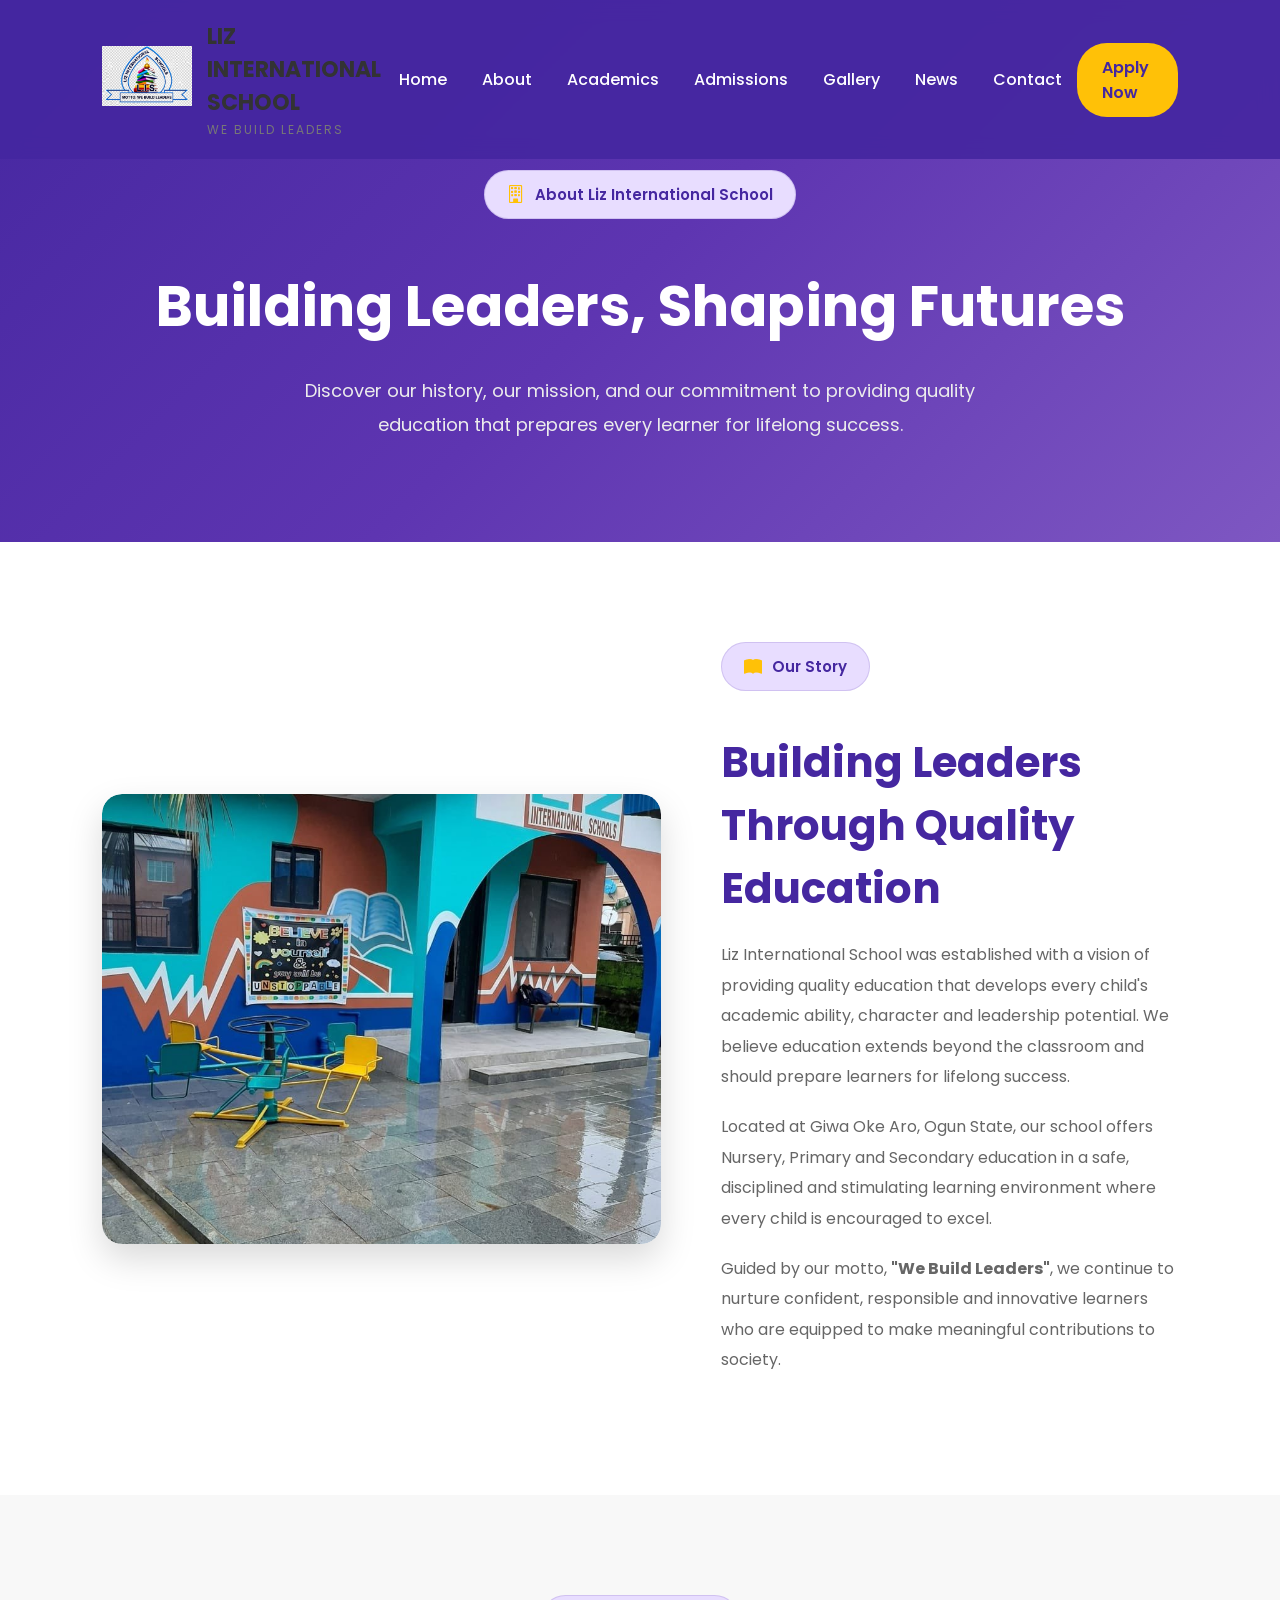
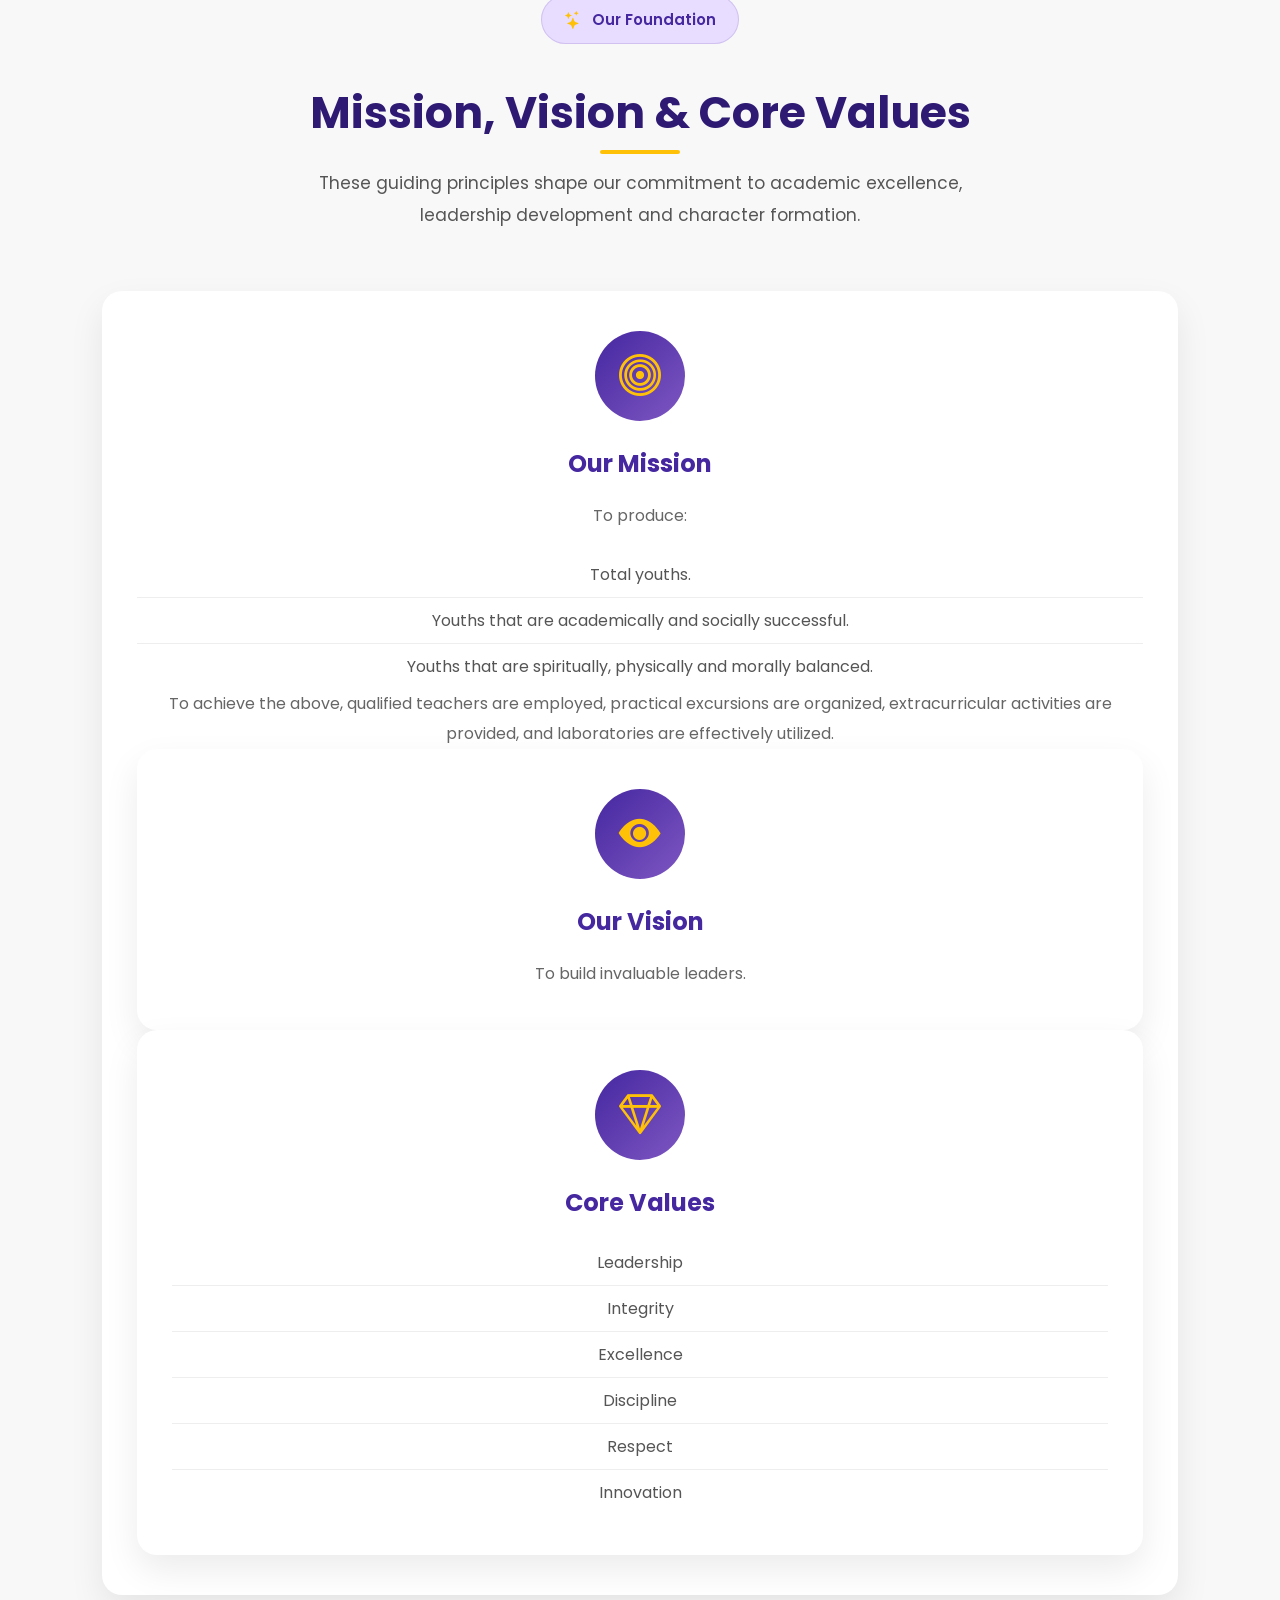
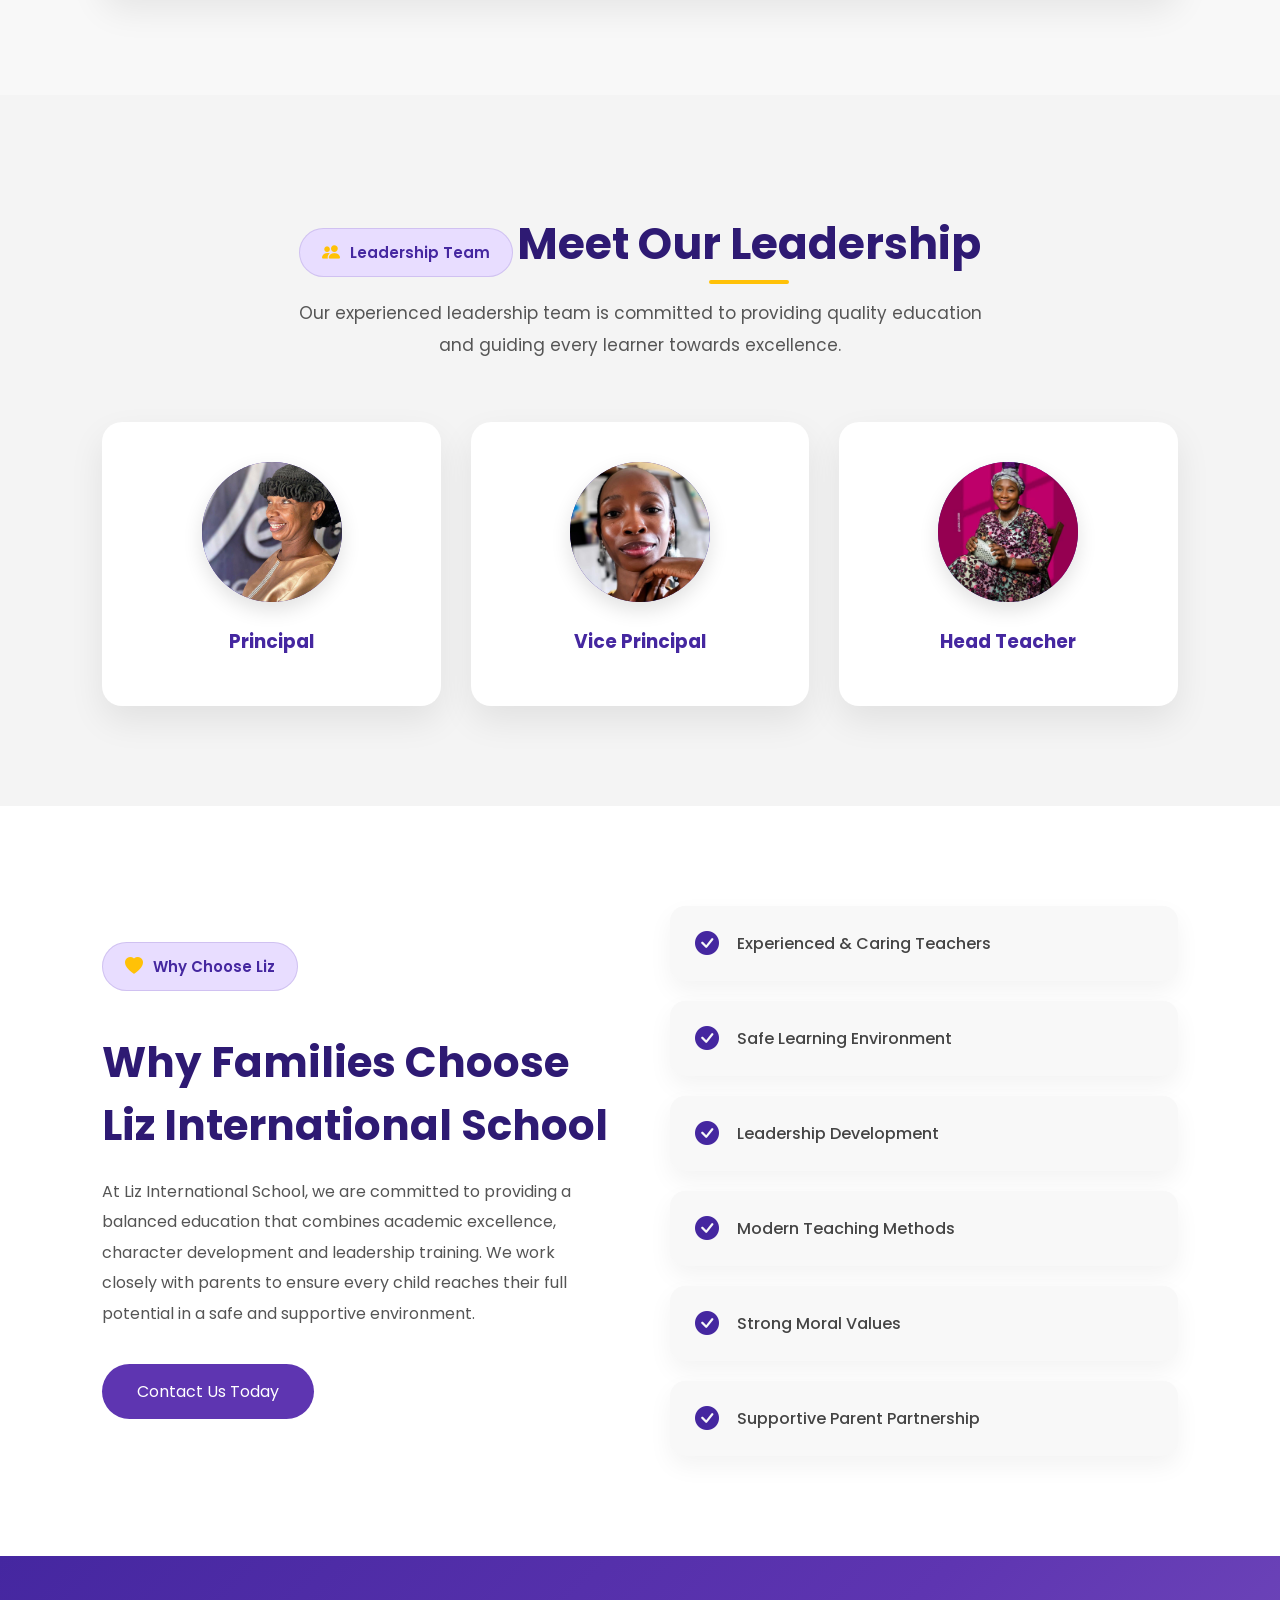
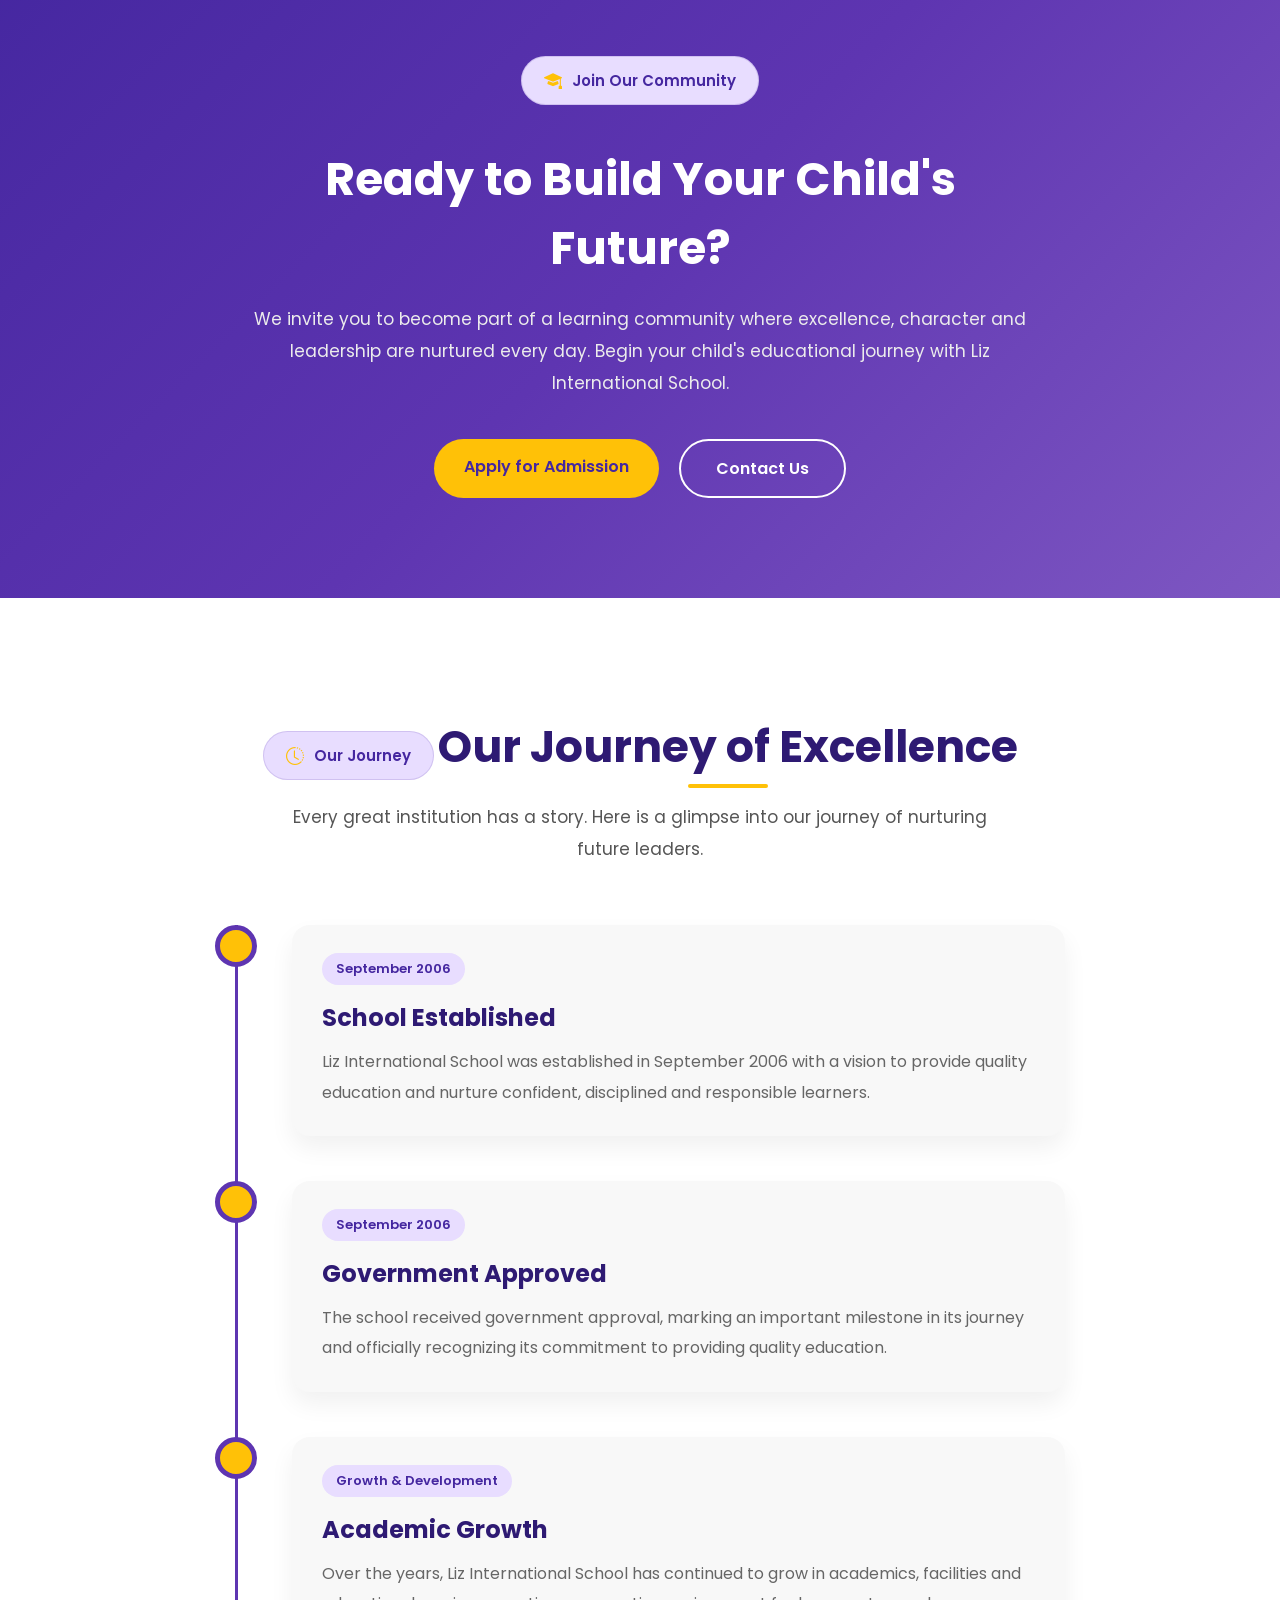
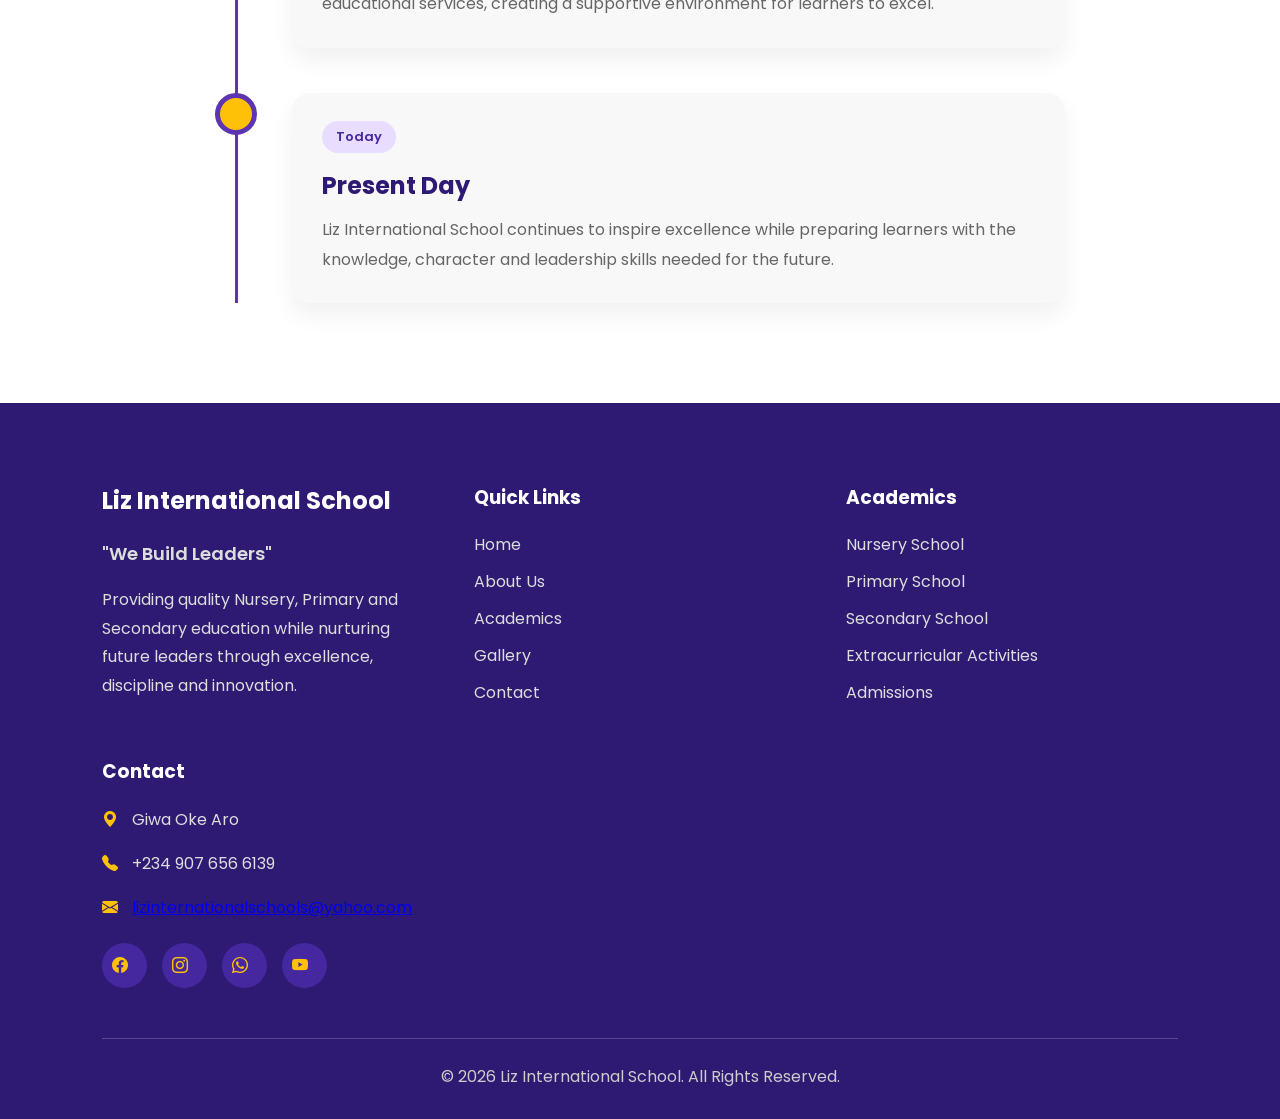
==== about.html @ 341bceae "Add files via upload" ====
<!DOCTYPE html>
<html lang="en">
<head>
<meta charset="UTF-8">
<meta name="viewport" content="width=device-width, initial-scale=1.0">

<title>Liz International School | We Build Leaders</title>

<link rel="preconnect" href="https://fonts.googleapis.com">
<link rel="preconnect" href="https://fonts.gstatic.com" crossorigin>

<link href="https://fonts.googleapis.com/css2?family=Poppins:wght@300;400;500;600;700;800&display=swap" rel="stylesheet">

<link rel="stylesheet" href="css/styles.css">
<link rel="stylesheet" href="css/about.css">
<link rel="stylesheet" href="https://cdn.jsdelivr.net/npm/bootstrap-icons@1.13.1/font/bootstrap-icons.min.css">

</head>

<body>

<header>

<nav class="navbar">

<div class="logo">

<a href="index.html">

<img src="images/logo.JPG.jpg" alt="Liz International School Logo">

</a>

<div class="logo-text">

<h2>LIZ INTERNATIONAL SCHOOL</h2>

<p>WE BUILD LEADERS</p>

</div>

<ul class="nav-links">

<li><a href="index.html">Home</a></li>

<li><a href="about.html">About</a></li>

<li><a href="academics.html">Academics</a></li>

<li><a href="admission.html">Admissions</a></li>

<li><a href="gallery.html">Gallery</a></li>
<li><a href="#">News</a></li>

<li><a href="contact.html">Contact</a></li>

</ul>

<a href="admission.html" class="btn">Apply Now</a>

</nav>
<section class="page-banner">

    <div class="container">

        <span class="section-badge">
            <i class="bi bi-building"></i>
            About Liz International School
        </span>

        <h1>Building Leaders, Shaping Futures</h1>

        <p>
            Discover our history, our mission, and our commitment to
            providing quality education that prepares every learner for
            lifelong success.
        </p>

    </div>

</section>
<!--==========================
OUR STORY
===========================-->

<section class="about-story">

    <div class="container">

        <div class="about-grid">

            <div class="about-image">

                <div class="image-placeholder">

                    <img src="images/school-building.JPG.jpg" alt="Liz International School Building">

                </div>

            </div>

            <div class="about-text">

                <span class="section-badge">
                    <i class="bi bi-book-fill"></i>
                    Our Story
                </span>

                <h2>Building Leaders Through Quality Education</h2>

                <p>
                    Liz International School was established with a vision of
                    providing quality education that develops every child's
                    academic ability, character and leadership potential. We
                    believe education extends beyond the classroom and should
                    prepare learners for lifelong success.
                </p>

                <p>
                    Located at Giwa Oke Aro, Ogun State, our school offers
                    Nursery, Primary and Secondary education in a safe,
                    disciplined and stimulating learning environment where
                    every child is encouraged to excel.
                </p>

                <p>
                    Guided by our motto, <strong>"We Build Leaders"</strong>,
                    we continue to nurture confident, responsible and
                    innovative learners who are equipped to make meaningful
                    contributions to society.
                </p>

            </div>

        </div>

    </div>

</section>
<!--==========================
MISSION | VISION | CORE VALUES
===========================-->

<section class="mission-vision">

    <div class="container">

        <div class="section-title">

            <span class="section-badge">
                <i class="bi bi-stars"></i>
                Our Foundation
            </span>

            <h2>Mission, Vision & Core Values</h2>

            <p>
                These guiding principles shape our commitment to academic
                excellence, leadership development and character formation.
            </p>

        </div>

        <div class="mission-grid">

            <div class="mission-card">

                <div class="mission-icon">
                    <i class="bi bi-bullseye"></i>
                </div>
            <h3>Our Mission</h3>

            <p>To produce:</p>

                <ul class="values-list">
                    <li>Total youths.</li>
                    <li>Youths that are academically and socially successful.</li>
                    <li>Youths that are spiritually, physically and morally balanced.</li>
                </ul>

            <p>
                To achieve the above, qualified teachers are employed,
                practical excursions are organized, extracurricular activities
                are provided, and laboratories are effectively utilized.
            </p>

            <div class="mission-card">

                <div class="mission-icon">
                    <i class="bi bi-eye-fill"></i>
                </div>

                <h3>Our Vision</h3>

            <p>
                 To build invaluable leaders.
            </p>
            </div>

            <div class="mission-card">

                <div class="mission-icon">
                    <i class="bi bi-gem"></i>
                </div>

                <h3>Core Values</h3>

                <ul class="values-list">
                    <li>Leadership</li>
                    <li>Integrity</li>
                    <li>Excellence</li>
                    <li>Discipline</li>
                    <li>Respect</li>
                    <li>Innovation</li>
                </ul>

            </div>

        </div>

    </div>

</section>
<!--==========================
LEADERSHIP TEAM
===========================-->

<section class="leadership">

    <div class="container">

        <div class="section-title">

            <span class="section-badge">
                <i class="bi bi-people-fill"></i>
                Leadership Team
            </span>

            <h2>Meet Our Leadership</h2>

            <p>
                Our experienced leadership team is committed to providing
                quality education and guiding every learner towards excellence.
            </p>

        </div>

        <div class="leadership-grid">

            <div class="leader-card">

                <div class="leader-image">
            <img src="images/principal2.JPG.jpg" alt="Principal of Liz International School">
                </div>

                    <h3>Principal</h3>

            </div>

            <div class="leader-card">

                <div class="leader-image">
                <img src="images/vice-principal.JPG.jpg" alt="Vice Principal of Liz International School">
                </div>

                    <h3>Vice Principal</h3>

            </div>

            <div class="leader-card">

               <div class="leader-image">
                <img src="images/head-teacher.JPG.jpg" alt="Head Teacher of Liz International School">
                </div>

                <h3>Head Teacher</h3>
            </div>

        </div>

    </div>

</section>
<!--==========================
WHY FAMILIES CHOOSE US
===========================-->

<section class="why-liz">

    <div class="container">

        <div class="why-liz-grid">

            <div class="why-liz-text">

                <span class="section-badge">
                    <i class="bi bi-heart-fill"></i>
                    Why Choose Liz
                </span>

                <h2>Why Families Choose Liz International School</h2>

                <p>
                    At Liz International School, we are committed to providing
                    a balanced education that combines academic excellence,
                    character development and leadership training. We work
                    closely with parents to ensure every child reaches their
                    full potential in a safe and supportive environment.
                </p>

                <a href="contact.html" class="welcome-btn">Contact Us Today</a>

            </div>

            <div class="why-liz-features">

                <div class="feature-item">
                    <i class="bi bi-check-circle-fill"></i>
                    <span>Experienced & Caring Teachers</span>
                </div>

                <div class="feature-item">
                    <i class="bi bi-check-circle-fill"></i>
                    <span>Safe Learning Environment</span>
                </div>

                <div class="feature-item">
                    <i class="bi bi-check-circle-fill"></i>
                    <span>Leadership Development</span>
                </div>

                <div class="feature-item">
                    <i class="bi bi-check-circle-fill"></i>
                    <span>Modern Teaching Methods</span>
                </div>

                <div class="feature-item">
                    <i class="bi bi-check-circle-fill"></i>
                    <span>Strong Moral Values</span>
                </div>

                <div class="feature-item">
                    <i class="bi bi-check-circle-fill"></i>
                    <span>Supportive Parent Partnership</span>
                </div>

            </div>

        </div>

    </div>

</section>
<!--==========================
CALL TO ACTION
===========================-->

<section class="about-cta">

    <div class="container">

        <div class="about-cta-content">

            <span class="section-badge">
                <i class="bi bi-mortarboard-fill"></i>
                Join Our Community
            </span>

            <h2>Ready to Build Your Child's Future?</h2>

            <p>
                We invite you to become part of a learning community where
                excellence, character and leadership are nurtured every day.
                Begin your child's educational journey with Liz International
                School.
            </p>

            <div class="cta-buttons">

                <a href="admission.html" class="cta-primary">Apply for Admission</a>

                <a href="contact.html" class="secondary-btn cta-outline">
                    Contact Us
                </a>

            </div>

        </div>

    </div>

</section>
<!--==========================
SCHOOL JOURNEY
===========================-->

<section class="timeline">

    <div class="container">

        <div class="section-title">

            <span class="section-badge">
                <i class="bi bi-clock-history"></i>
                Our Journey
            </span>

            <h2>Our Journey of Excellence</h2>

            <p>
                Every great institution has a story. Here is a glimpse into
                our journey of nurturing future leaders.
            </p>

        </div>

        <div class="timeline-wrapper">

            <div class="timeline-item">
    <div class="timeline-dot"></div>

    <div class="timeline-content">
        <span class="timeline-year">September 2006</span>

        <h3>School Established</h3>

        <p>
            Liz International School was established in September 2006
            with a vision to provide quality education and nurture
            confident, disciplined and responsible learners.
        </p>
    </div>
</div>


<div class="timeline-item">
    <div class="timeline-dot"></div>

    <div class="timeline-content">
        <span class="timeline-year">September 2006</span>

        <h3>Government Approved</h3>

        <p>
            The school received government approval, marking an important
            milestone in its journey and officially recognizing its
            commitment to providing quality education.
        </p>
    </div>
</div>


<div class="timeline-item">
    <div class="timeline-dot"></div>

    <div class="timeline-content">
        <span class="timeline-year">Growth & Development</span>

        <h3>Academic Growth</h3>

        <p>
            Over the years, Liz International School has continued to
            grow in academics, facilities and educational services,
            creating a supportive environment for learners to excel.
        </p>
    </div>
</div>


<div class="timeline-item">
    <div class="timeline-dot"></div>

    <div class="timeline-content">
        <span class="timeline-year">Today</span>

        <h3>Present Day</h3>

        <p>
            Liz International School continues to inspire excellence
            while preparing learners with the knowledge, character and
            leadership skills needed for the future.
        </p>
    </div>
</div>

</section>
<!-- ===========================
     FOOTER
=========================== -->

<footer class="footer">

    <div class="container">

        <div class="footer-grid">

            <!-- School Info -->

            <div class="footer-column">

                <h2>Liz International School</h2>

                <p class="footer-motto">
                    "We Build Leaders"
                </p>

                <p>
                    Providing quality Nursery, Primary and Secondary
                    education while nurturing future leaders through
                    excellence, discipline and innovation.
                </p>

            </div>

            <!-- Quick Links -->

            <div class="footer-column">

                <h3>Quick Links</h3>

                <ul>

                    <li><a href="index.html">Home</a></li>

                   <li><a href="about.html">About Us</a></li>

                    <li><a href="academics.html">Academics</a></li>

                    <li><a href="gallery.html">Gallery</a></li>

                <li><a href="contact.html">Contact</a></li>

                </ul>

            </div>

            <!-- Academics -->

            <div class="footer-column">

                <h3>Academics</h3>

                <ul>

                    <li>Nursery School</li>

                    <li>Primary School</li>

                    <li>Secondary School</li>

                    <li>Extracurricular Activities</li>

                    <li>Admissions</li>

                </ul>

            </div>

            <!-- Contact -->

            <div class="footer-column">

                <h3>Contact</h3>

                <p><i class="bi bi-geo-alt-fill"></i> Giwa Oke Aro</p>

                <p><i class="bi bi-telephone-fill"></i> +234 907 656 6139</p>

                    <p>
                 <i class="bi bi-envelope-fill"></i>
                 <a href="mailto:lizinternationalschools@yahoo.com">
                  lizinternationalschools@yahoo.com
                 </a>
                    </p>

                <div class="social-icons">

                    <a href="#"><i class="bi bi-facebook"></i></a>

                    <a href="#"><i class="bi bi-instagram"></i></a>

                  <a href="https://wa.me/2348172836630" target="_blank" aria-label="WhatsApp">
                    <i class="bi bi-whatsapp"></i>
                    </a>

                    <a href="#"><i class="bi bi-youtube"></i></a>

                </div>

            </div>

        </div>

        <div class="footer-bottom">

            <p>
    © <span id="year"></span> Liz International School. All Rights Reserved.
</p>
        </div>

    </div>

</footer>
<script src="js/script.js"></script>

</body>
</html>
---- css/styles.css ----
/* =========================
   RESET
========================= */
*{
    margin:0;
    padding:0;
    box-sizing:border-box;
    font-family:'Poppins',sans-serif;
}

html{
    scroll-behavior:smooth;
}

body{
    background:#f5f5f5;
    color:#333;
}

/* =========================
   HEADER
========================= */

header{
    width:100%;
    min-height:100vh;

    background:
    linear-gradient(135deg,
    #4527A0 0%,
    #5E35B1 40%,
    #7E57C2 100%);

}

/* =========================
   NAVBAR
========================= */

.navbar{

    position:fixed;

    top:0;

    width:100%;

    display:flex;

    justify-content:space-between;

    align-items:center;

    padding:20px 8%;

    background:rgba(69,39,160,.92);

    backdrop-filter:blur(10px);

    z-index:1000;

}

.logo{
    display:flex;
    align-items:center;
    gap:15px;
}

.logo img{
    width:90px;
    height:90px;
    object-fit:contain;
background:block;
}

.logo-text h2{
    font-size:22px;
    margin:0;
}

.logo-text p{
    margin-top:2px;
    font-size:12px;
    letter-spacing:2px;
    color:#777;
}

.logo{
    align-items:center;
}

.logo-text{
    display:flex;
    flex-direction:column;
    justify-content:center;
}

.nav-links{

    list-style:none;

    display:flex;

    gap:35px;

}

.nav-links a{

    color:#fff;

    text-decoration:none;

    font-weight:500;

    transition:.3s;

}

.nav-links a:hover{

    color:#FFC107;

}

.btn{

    text-decoration:none;

    background:#FFC107;

    color:#4527A0;

    padding:12px 25px;

    border-radius:30px;

    font-weight:600;

    transition:.3s;

}

.btn:hover{

    background:#fff;

}
/* ===========================
   HERO
=========================== */

.hero{

    display:grid;

    grid-template-columns:1fr 1fr;

    align-items:center;

    gap:60px;

    min-height:100vh;

    padding:120px 8% 60px;

}

.hero-left h1{

    color:white;

    font-size:60px;

    line-height:1.2;

    margin:20px 0;

}

.hero-left p{

    color:#ececec;

    line-height:1.9;

    font-size:18px;

    margin-bottom:40px;

    max-width:600px;

}

.hero-tag{

    display:inline-block;

    background:#ffffff22;

    color:#fff;

    padding:10px 20px;

    border-radius:50px;

    font-size:14px;

    border:1px solid rgba(255,255,255,.3);

}

.hero-buttons{
    display:flex;
    gap:20px;
    margin-top:20px;
    flex-wrap:wrap;
}

.hero-circle{
    width:420px;
    height:420px;
    border-radius:50%;
    background:rgba(255,255,255,.08);
    border:2px solid rgba(255,255,255,.2);
    display:flex;
    justify-content:center;
    align-items:center;
    animation:float 5s ease-in-out infinite;
}

.hero-circle i{
    font-size:180px;
    color:#FFC107;
}
.hero-image{
    display:flex;
    justify-content:center;
    align-items:center;
}

.hero-image img{
    width:100%;
    max-width:600px;
    height:430px;
    object-fit:cover;
    border-radius:25px;
    box-shadow:0 20px 45px rgba(0,0,0,.25);
}

.hero-image img{
    animation:floatImage 5s ease-in-out infinite;
}

@keyframes floatImage{

0%{
transform:translateY(0);
}

50%{
transform:translateY(-10px);
}

100%{
transform:translateY(0);
}

}

.primary-btn{
    display:inline-block;
    background:#FFC107;
    color:#4527A0;
    padding:15px 35px;
    border-radius:50px;
    text-decoration:none;
    font-weight:600;
    transition:all .3s ease;
    border:2px solid #FFC107;
}

.primary-btn:hover{
    background:#ffffff;
    color:#4527A0;
    transform:translateY(-3px);
}

.secondary-btn{
    display:inline-block;
    background:transparent;
    color:#ffffff;
    padding:15px 35px;
    border-radius:50px;
    text-decoration:none;
    font-weight:600;
    border:2px solid #ffffff;
    transition:all .3s ease;
}

.secondary-btn:hover{
    background:#ffffff;
    color:#4527A0;
    transform:translateY(-3px);
}

@keyframes float{

    0%{
        transform:translateY(0);
    }

    50%{
        transform:translateY(-20px);
    }

    100%{
        transform:translateY(0);
    }

}

/* ===========================
   WELCOME
=========================== */

.welcome{

    background:#ffffff;

    padding:100px 8%;

}

.welcome-container{

    display:flex;

    align-items:center;

    justify-content:space-between;

    gap:60px;

    flex-wrap:wrap;

}

.welcome-image{

    flex:1;

}

.welcome-image img{

    width:100%;

    border-radius:20px;

    box-shadow:0 20px 40px rgba(0,0,0,.15);

}

.welcome-text{

    flex:1;

}

.welcome-text h2{

    color:#5E35B1;

    font-size:42px;

    margin-bottom:25px;

}

.welcome-text p{

    color:#555;

    line-height:1.9;

    margin-bottom:30px;

}

.welcome-btn{

    display:inline-block;

    background:#5E35B1;

    color:white;

    padding:15px 35px;

    text-decoration:none;

    border-radius:40px;

    transition:.3s;

}

.welcome-btn:hover{

    background:#4527A0;

}

/*==========================
WHO WE ARE
===========================*/

.who-we-are{
    padding:90px 8%;
    background:#fff;
}

.who-we-are-container{
    max-width:1200px;
    margin:auto;
    display:grid;
    grid-template-columns:1fr 1fr;
    gap:70px;
    align-items:center;
}

.who-we-are-image{
    width:100%;
    height:400px;
    border-radius:25px;
    overflow:hidden;
    box-shadow:0 15px 35px rgba(0,0,0,.12);
}

.who-we-are-image img{
    width:100%;
    height:100%;
    object-fit:cover;
    display:block;
}

.who-we-are-content h2{
    color:#4527A0;
    font-size:46px;
    margin:20px 0;
}

.who-we-are-content p{
    color:#555;
    font-size:17px;
    line-height:1.9;
    margin-bottom:30px;
}

.who-we-are-content .primary-btn{
    display:inline-block;
}


/*==========================
RESPONSIVE
===========================*/

@media(max-width:768px){

    .who-we-are{
        padding:70px 8%;
    }

    .who-we-are-container{
        grid-template-columns:1fr;
        gap:40px;
    }

    .who-we-are-image{
        height:330px;
    }

    .who-we-are-content h2{
        font-size:36px;
    }

}

/*==========================
WHY CHOOSE US
===========================*/

.why-us{
    background:#5E35B1;
    padding:100px 8%;
    text-align:center;
}

.why-us .section-title{
    max-width:750px;
    margin:0 auto 60px;
}

.why-us .section-badge{
    background:rgba(255,255,255,.12);
    color:#fff;
    border:1px solid rgba(255,255,255,.25);
}

.why-us .section-title h2{
    color:#fff;
    font-size:42px;
    margin:20px 0;
}

.why-us .section-title p{
    color:#ECECEC;
    line-height:1.8;
    font-size:17px;
}

.cards{
    display:flex;
    gap:30px;
    justify-content:center;
    flex-wrap:wrap;
}

.card{
    background:#fff;
    width:320px;
    padding:40px 35px;
    border-radius:20px;
    box-shadow:0 15px 35px rgba(0,0,0,.15);
    transition:.3s;
}

.card:hover{
    transform:translateY(-10px);
}

.card > i{
    display:inline-flex;
    align-items:center;
    justify-content:center;
    width:70px;
    height:70px;
    background:#F3EEFF;
    color:#5E35B1;
    border-radius:50%;
    font-size:32px;
    margin-bottom:25px;
}

.card h3{
    color:#5E35B1;
    font-size:22px;
    margin-bottom:15px;
}

.card p{
    color:#666;
    line-height:1.8;
    margin:0;
}

@media(max-width:768px){

    .why-us{
        padding:80px 8%;
    }

    .why-us .section-title h2{
        font-size:34px;
    }

    .card{
        width:100%;
        max-width:380px;
    }

}
/* =========================
   ACADEMICS
========================= */

.academics{

    background:#F4F4F4;

    padding:100px 8%;

    text-align:center;

}

.academics h2{

    color:#5E35B1;

    font-size:42px;

    margin-bottom:60px;

}

.programme{
    width:100%;

    background:#fff;

    border-radius:20px;

    padding:40px 30px;

    box-shadow:0 15px 35px rgba(0,0,0,.08);

    transition:.3s;
}
.programmes{
    display:grid;
    grid-template-columns:repeat(3,1fr);
    gap:30px;
}

.programme:hover{

    transform:translateY(-10px);

}

.icon{

    font-size:60px;

    margin-bottom:20px;

}

.programme h3{

    color:#5E35B1;

    margin-bottom:20px;

}

.programme p{

    color:#666;

    line-height:1.8;

    margin-bottom:25px;

}

.programme a{

    text-decoration:none;

    color:#5E35B1;

    font-weight:600;

}

.programme a:hover{

    color:#4527A0;

}

/* =========================
   CONTAINER
========================= */

.container{

    max-width:1200px;

    margin:auto;

}

/* =========================
   RESPONSIVE
========================= */

@media (max-width:992px){

.programmes{
grid-template-columns:repeat(2,1fr);
}

.principal-content{
grid-template-columns:1fr;
}

.principal-placeholder{
max-width:350px;
margin:auto;
}

.hero-image img{
    max-width:450px;
    height:340px;
}
}

@media (max-width:768px){

    .programmes{
        grid-template-columns:1fr;
    }

    .contact-container{
    grid-template-columns:1fr;
}


    .navbar{

        flex-direction:column;

        gap:20px;

        position:relative;

    }

    .nav-links{

        flex-direction:column;

        text-align:center;

        gap:15px;

    }

    .hero-left h1{

        font-size:42px;

    }

    .hero-left p{

        font-size:18px;

    }

    .hero-buttons{

        flex-direction:column;

    }

.hero-image img{
    width:100%;
    height:280px;
    border-radius:18px;
}
.hero-image img{
    border:6px solid #fff;
}

}

/* ===========================
   FACILITIES
=========================== */

.facilities{
    padding:100px 8%;
    background:linear-gradient(135deg,#4527A0,#5E35B1);
}

.facilities .section-title h2{
    color:#fff;
}

.facilities .section-title p{
    color:#ECECEC;
}

.facility-grid{
    display:grid;
    grid-template-columns:repeat(auto-fit,minmax(280px,1fr));
    gap:30px;
}

.facility-card{
    background:#fff;
    border-radius:20px;
    padding:40px 30px;
    text-align:center;
    transition:.4s;
    box-shadow:0 15px 35px rgba(0,0,0,.15);
}

.facility-card:hover{
    transform:translateY(-10px);
}

.facility-card i{
    font-size:50px;
    color:#5E35B1;
    margin-bottom:20px;
}

.facility-card h3{
    color:#5E35B1;
    margin-bottom:15px;
}

.facility-card p{
    color:#666;
    line-height:1.8;
}
/* ===========================
   OUR IMPACT
=========================== */

.stats{
    background:linear-gradient(135deg,#4527A0,#5E35B1,#7E57C2);
    padding:90px 8%;
}

.stats-overlay{

    display:grid;

    grid-template-columns:repeat(4,1fr);

    gap:30px;

}

.stat-box{

    text-align:center;

    color:white;

}

.stat-box h2{

    font-size:55px;

    color:#FFC107;

    margin-bottom:10px;

}

.stat-box p{

    font-size:20px;

    color:white;

}

/* Tablet */

@media(max-width:900px){

.stats-overlay{

grid-template-columns:repeat(2,1fr);

}

}

/* Mobile */

@media(max-width:600px){

.stats-overlay{

grid-template-columns:1fr;

}

}

/* ===========================
   WAVE DIVIDER
=========================== */

.wave{

    line-height:0;

    margin-top:-5px;

}

.wave svg{

    display:block;

    width:100%;

    height:120px;

}

.wave-purple{

    line-height:0;

}

.wave-purple svg{

    display:block;

    width:100%;

    height:100px;

}
/* ===========================
   GALLERY
=========================== */

.gallery{
    padding:100px 8%;
    background:#ffffff;
}

.gallery-grid{
    display:grid;
    grid-template-columns:repeat(auto-fit,minmax(300px,1fr));
    gap:30px;
}

.gallery-item{
    height:250px;
    border-radius:20px;
    overflow:hidden;
    box-shadow:0 15px 35px rgba(0,0,0,.08);
    transition:.4s;
}

.gallery-item:hover{
    transform:translateY(-10px);
}

.gallery-placeholder{
    width:100%;
    height:100%;
    background:linear-gradient(135deg,#4527A0,#7E57C2);
    display:flex;
    flex-direction:column;
    justify-content:center;
    align-items:center;
    color:#fff;
}

.gallery-placeholder i{
    font-size:70px;
    margin-bottom:20px;
}

.gallery-placeholder span{
    font-size:20px;
    font-weight:600;
}
.gallery-item{
    border-radius:20px;
    overflow:hidden;
}

.gallery-item img{
    width:100%;
    height:250px;
    display:block;
    object-fit:cover;
    border-radius:20px;
    box-shadow:0 15px 35px rgba(0,0,0,.15);
    transition:.4s;
}

.gallery-item:hover img{
    transform:scale(1.03);
}

.gallery-item{
    border-radius:20px;
    overflow:hidden;
}

/* ===========================
   SPECIAL GALLERY IMAGES
   IMAGE 4 & IMAGE 6
=========================== */

.gallery-special{
    overflow:hidden;
    border-radius:20px;
}

.gallery-special img{
    width:100%;
    height:auto;
    display:block;
    border-radius:20px;
    object-fit:initial;
}

.gallery-item:nth-child(6){
    transform:translateY(-20px);
}
/* ===========================
   PRINCIPAL
=========================== */

.principal{
    padding:100px 8%;
    background:#F4F4F4;
}

.principal-content{
    display:grid;
    grid-template-columns:350px 1fr;
    gap:60px;
    align-items:center;
}

.principal-placeholder{
    height:400px;
    border-radius:20px;
    background:linear-gradient(135deg,#4527A0,#7E57C2);
    display:flex;
    flex-direction:column;
    justify-content:center;
    align-items:center;
    color:#fff;
    box-shadow:0 15px 35px rgba(0,0,0,.15);
}

.principal-placeholder i{
    font-size:120px;
    margin-bottom:20px;
}

.principal-placeholder p{
    font-size:20px;
    font-weight:600;
}

.principal-text h2{
    color:#5E35B1;
    font-size:42px;
    margin-bottom:25px;
}

.principal-text p{
    color:#666;
    line-height:1.9;
    margin-bottom:20px;
}

.principal-text h4{
    margin-top:30px;
    color:#4527A0;
    font-size:22px;
}

.principal-image{
    flex:1;
    display:flex;
    justify-content:center;
    align-items:center;
}

.principal-image img{
    width:100%;
    max-width:450px;
    height:520px;
    object-fit:cover;
    object-position:center top;
    border-radius:20px;
    box-shadow:0 15px 35px rgba(0,0,0,.15);
}
/* ===========================
   TESTIMONIALS
=========================== */

.testimonials{
    padding:100px 8%;
    background:#fff;
}

.testimonial-grid{
    display:grid;
    grid-template-columns:repeat(auto-fit,minmax(320px,1fr));
    gap:30px;
}

.testimonial-card{
    background:#f8f8f8;
    padding:40px 30px;
    border-radius:20px;
    text-align:center;
    box-shadow:0 15px 35px rgba(0,0,0,.08);
    transition:.4s;
}

.testimonial-card:hover{
    transform:translateY(-10px);
}

.testimonial-avatar{
    width:90px;
    height:90px;
    margin:0 auto 20px;
    border-radius:50%;
    background:#4527A0;
    display:flex;
    justify-content:center;
    align-items:center;
}

.testimonial-avatar i{
    font-size:42px;
    color:#fff;
}

.stars{
    color:#FFC107;
    font-size:22px;
    margin-bottom:20px;
    letter-spacing:3px;
}

.testimonial-card p{
    color:#666;
    line-height:1.9;
    margin-bottom:25px;
}

.testimonial-card h4{
    color:#4527A0;
    margin-bottom:5px;
}

.testimonial-card span{
    color:#888;
    font-size:14px;
}

/* ===========================
   NEWS
=========================== */

.news{
    padding:100px 8%;
    background:#F4F4F4;
}

.news-grid{
    display:grid;
    grid-template-columns:repeat(auto-fit,minmax(330px,1fr));
    gap:30px;
}

.news-card{
    background:#fff;
    border-radius:20px;
    overflow:hidden;
    display:flex;
    box-shadow:0 15px 35px rgba(0,0,0,.08);
    transition:.4s;
}

.news-card:hover{
    transform:translateY(-10px);
}

.news-date{
    width:110px;
    background:#4527A0;
    color:#fff;
    display:flex;
    flex-direction:column;
    justify-content:center;
    align-items:center;
}

.news-date h3{
    font-size:40px;
}

.news-date span{
    font-size:18px;
    letter-spacing:2px;
}

.news-content{
    padding:30px;
}

.news-content h3{
    color:#4527A0;
    margin-bottom:15px;
}

.news-content p{
    color:#666;
    line-height:1.8;
    margin-bottom:20px;
}

.news-content a{
    color:#4527A0;
    font-weight:600;
    text-decoration:none;
}

.news-content a:hover{
    color:#7E57C2;
}

/* ===========================
   NEWS & EVENTS
=========================== */

.news{
    padding:100px 8%;
    background:#f8f7fc;
}

.news .section-title{
    text-align:center;
    max-width:750px;
    margin:0 auto 60px;
}

.section-badge{
    display:inline-flex;
    align-items:center;
    gap:8px;
    background:#eee7ff;
    color:#5E35B1;
    padding:12px 22px;
    border-radius:30px;
    font-weight:600;
    margin-bottom:20px;
}

.section-badge i{
    color:#ffbf00;
}

.news .section-title h2{
    color:#4527A0;
    font-size:42px;
    margin-bottom:20px;
}

.news .section-title p{
    color:#666;
    line-height:1.8;
}

.news-grid{
    display:grid;
    grid-template-columns:repeat(3,1fr);
    gap:30px;
}

.news-card{
    display:flex;
    background:white;
    border-radius:18px;
    padding:30px;
    gap:20px;
    box-shadow:0 10px 30px rgba(0,0,0,.08);
    transition:.3s;
}

.news-card:hover{
    transform:translateY(-8px);
    box-shadow:0 15px 35px rgba(0,0,0,.12);
}

.news-date{
    min-width:70px;
    height:80px;
    background:#5E35B1;
    color:white;
    border-radius:12px;
    display:flex;
    flex-direction:column;
    justify-content:center;
    align-items:center;
}

.news-date h3{
    font-size:28px;
    margin:0;
}

.news-date span{
    font-size:13px;
    font-weight:600;
}

.news-content h3{
    color:#4527A0;
    font-size:20px;
    margin-bottom:12px;
}

.news-content p{
    color:#666;
    line-height:1.7;
    margin-bottom:15px;
}

.news-content a{
    color:#5E35B1;
    font-weight:600;
    text-decoration:none;
}

.news-content a:hover{
    color:#ffb800;
}

/* ===========================
   NEWS RESPONSIVE
=========================== */

@media(max-width:992px){

    .news-grid{
        grid-template-columns:repeat(2,1fr);
    }

}

@media(max-width:768px){

    .news{
        padding:80px 6%;
    }

    .news .section-title h2{
        font-size:34px;
    }

    .news-grid{
        grid-template-columns:1fr;
    }

}

@media(max-width:480px){

    .news{
        padding:60px 5%;
    }

    .news-card{
        padding:22px;
    }

    .news-date{
        min-width:60px;
        height:70px;
    }

    .news-content h3{
        font-size:18px;
    }

}
/* ===========================
   SECTION BADGE
=========================== */

.section-badge{
    display:inline-flex;
    align-items:center;
    gap:10px;
    padding:10px 22px;
    background:#EFE7FF;
    color:#4527A0;
    border-radius:50px;
    font-weight:600;
    margin-bottom:20px;
    font-size:15px;
}
.section-badge{
    background:#E8DDFF;
    color:#4527A0;
    border:1px solid rgba(69,39,160,.15);
}
.section-badge i{
    color:#FFC107;
    font-size:18px;
}
.section-title{
    text-align:center;
    max-width:800px;
    margin:0 auto 60px;
}

.section-title h2{
    color:#2E1A73;
    font-size:44px;
    font-weight:700;
    margin:20px 0;
    line-height:1.3;
}

.section-title p{
    color:#555;
    font-size:17px;
    line-height:1.9;
    max-width:700px;
    margin:0 auto;
}

.section-title h2{
    position:relative;
    display:inline-block;
    margin-bottom:25px;
}

.section-title h2::after{
    content:"";
    width:80px;
    height:4px;
    background:#FFC107;
    position:absolute;
    left:50%;
    transform:translateX(-50%);
    bottom:-12px;
    border-radius:10px;
}

/* ===========================
   CONTACT
=========================== */

.contact{
    padding:100px 8%;
    background:#fff;
}

.contact-container{
    max-width:1100px;
    margin:50px auto 0;
    display:grid;
    grid-template-columns:1fr 1fr;
    gap:50px;
    align-items:start;
}


/* ===========================
   CONTACT INFORMATION
=========================== */

.contact-info{
    display:flex;
    flex-direction:column;
    gap:20px;
}

.contact-box{
    display:flex;
    align-items:flex-start;
    gap:20px;
    padding:25px;
    background:#f8f8f8;
    border-radius:15px;
    transition:.3s ease;
}

.contact-box:hover{
    transform:translateY(-4px);
    box-shadow:0 10px 25px rgba(0,0,0,.08);
}

.contact-box i{
    flex-shrink:0;
    font-size:28px;
    color:#4527A0;
    width:35px;
    text-align:center;
}

.contact-box h3{
    color:#4527A0;
    margin:0 0 8px;
    font-size:18px;
}

.contact-box p{
    color:#666;
    line-height:1.7;
    margin:0;
}


/* ===========================
   CONTACT FORM
=========================== */

.contact-form{
    background:#f8f8f8;
    padding:35px;
    border-radius:20px;
    box-shadow:0 15px 35px rgba(0,0,0,.08);
}

.contact-form form{
    display:flex;
    flex-direction:column;
    gap:18px;
}

.contact-form input,
.contact-form textarea{
    width:100%;
    box-sizing:border-box;
    padding:15px;
    border:1px solid #ddd;
    border-radius:10px;
    outline:none;
    font-size:15px;
    font-family:inherit;
    background:#fff;
}

.contact-form input:focus,
.contact-form textarea:focus{
    border-color:#4527A0;
}

.contact-form textarea{
    resize:vertical;
}

.contact-form button{
    width:100%;
    background:#4527A0;
    color:#fff;
    border:none;
    padding:15px;
    border-radius:10px;
    cursor:pointer;
    font-size:16px;
    font-weight:600;
    transition:.3s ease;
}

.contact-form button:hover{
    background:#5E35B1;
}


/* ===========================
   CONTACT RESPONSIVE
=========================== */

@media(max-width:900px){

    .contact-container{
        grid-template-columns:1fr;
        gap:35px;
    }

}

@media(max-width:600px){

    .contact{
        padding:80px 6%;
    }

    .contact-box{
        padding:20px;
    }

    .contact-form{
        padding:25px 20px;
    }

}

/* ===========================
   FOOTER
=========================== */

.footer{
    background:#2E1A73;
    color:#fff;
    padding:80px 8% 30px;
}

.footer-grid{
    display:grid;
    grid-template-columns:repeat(auto-fit,minmax(250px,1fr));
    gap:40px;
    margin-bottom:50px;
}

.footer-column h2,
.footer-column h3{
    margin-bottom:20px;
}

.footer-column p{
    color:#ddd;
    line-height:1.8;
    margin-bottom:15px;
}

.footer-motto{
    color:#FFC107;
    font-weight:600;
    font-size:18px;
}

.footer-column ul{
    list-style:none;
    padding:0;
}

.footer-column ul li{
    margin-bottom:12px;
    color:#ddd;
}

.footer-column ul li a{
    color:#ddd;
    text-decoration:none;
    transition:.3s;
}

.footer-column ul li a:hover{
    color:#FFC107;
}

.footer-column i{
    color:#FFC107;
    margin-right:10px;
}

.social-icons{
    display:flex;
    gap:15px;
    margin-top:20px;
}

.social-icons a{
    width:45px;
    height:45px;
    background:#4527A0;
    border-radius:50%;
    display:flex;
    justify-content:center;
    align-items:center;
    color:#fff;
    transition:.3s;
}

.social-icons a:hover{
    background:#FFC107;
    color:#4527A0;
    transform:translateY(-5px);
}

.footer-bottom{
    border-top:1px solid rgba(255,255,255,.2);
    text-align:center;
    padding-top:25px;
    color:#ccc;
}

.gallery .section-title p,
.testimonials .section-title p,
.news .section-title p,
.contact .section-title p{
    color:#555;
}

.facilities .section-title p,
.why-us .section-title p{
    color:#f2f2f2;
}
---- css/about.css ----
/*==========================
PAGE BANNER
===========================*/

.page-banner{
    background:linear-gradient(135deg,#4527A0,#5E35B1,#7E57C2);
    padding:170px 8% 100px;
    text-align:center;
    color:#fff;
}

.page-banner h1{
    font-size:56px;
    margin:25px 0;
}

.page-banner p{
    max-width:750px;
    margin:auto;
    font-size:18px;
    line-height:1.9;
    color:#ececec;
}

/*==========================
ABOUT STORY
===========================*/

.about-story{
    padding:100px 8%;
    background:#fff;
}

.about-grid{
    display:grid;
    grid-template-columns:1fr 1fr;
    gap:60px;
    align-items:center;
}

.about-text h2{
    color:#4527A0;
    font-size:42px;
    margin:20px 0;
}

.about-text p{
    color:#666;
    line-height:1.9;
    margin-bottom:20px;
}

/* ===========================
   ABOUT STORY IMAGE
=========================== */

.about-grid{
    display:grid;
    grid-template-columns:1.1fr 0.9fr;
    gap:60px;
    align-items:center;
}

.about-grid img{
    width:100%;
    height:450px;
    object-fit:cover;
    border-radius:20px;
    display:block;
    box-shadow:0 15px 35px rgba(0,0,0,.15);
}

.image-placeholder{
    width:100%;
    height:450px;
    border-radius:20px;
    overflow:hidden;
    box-shadow:0 15px 35px rgba(0,0,0,.15);
}

.image-placeholder img{
    width:100%;
    height:100%;
    object-fit:cover;
    display:block;
}
/*==========================
MISSION | VISION
===========================*/

.mission-vision{
    padding:100px 8%;
    background:#F8F8F8;
}

.mission-grid{
    display:grid;
    grid-template-columns:repeat(auto-fit,minmax(320px,1fr));
    gap:30px;
}

.mission-card{
    background:#fff;
    padding:40px 35px;
    border-radius:20px;
    text-align:center;
    box-shadow:0 15px 35px rgba(0,0,0,.08);
    transition:all .3s ease;
}

.mission-card:hover{
    transform:translateY(-10px);
}

.mission-icon{
    width:90px;
    height:90px;
    margin:0 auto 25px;
    border-radius:50%;
    background:linear-gradient(135deg,#4527A0,#7E57C2);
    display:flex;
    justify-content:center;
    align-items:center;
}

.mission-icon i{
    font-size:42px;
    color:#FFC107;
}

.mission-card h3{
    color:#4527A0;
    font-size:24px;
    margin-bottom:20px;
}

.mission-card p{
    color:#666;
    line-height:1.9;
}

.values-list{
    list-style:none;
    margin-top:20px;
    padding:0;
}

.values-list li{
    padding:10px 0;
    color:#555;
    border-bottom:1px solid #eee;
}

.values-list li:last-child{
    border-bottom:none;
}

/*==========================
LEADERSHIP
===========================*/

.leadership{
    padding:100px 8%;
    background:#F4F4F4;
}

.leadership-grid{
    display:grid;
    grid-template-columns:repeat(auto-fit,minmax(280px,1fr));
    gap:30px;
}

.leader-card{
    background:#fff;
    padding:40px 30px;
    border-radius:20px;
    text-align:center;
    box-shadow:0 15px 35px rgba(0,0,0,.08);
    transition:all .3s ease;
}

.leader-card:hover{
    transform:translateY(-10px);
}

.leader-image{
    width:140px;
    height:140px;
    margin:0 auto 25px;
    border-radius:50%;
    overflow:hidden;
    background:#4527A0;
    box-shadow:0 8px 20px rgba(0,0,0,.12);
}

.leader-image img{
    width:100%;
    height:100%;
    object-fit:cover;
    object-position:center;
    display:block;
}

.leader-card h3{
    color:#4527A0;
    margin-bottom:10px;
}

.leader-card p{
    color:#666;
    line-height:1.8;
}

.mission-vision .section-title h2,
.leadership .section-title h2{
    color:#2E1A73;
}

.mission-vision .section-title p,
.leadership .section-title p{
    color:#555;
}

/*==========================
WHY LIZ
===========================*/

.why-liz{
    padding:100px 8%;
    background:#fff;
}

.why-liz-grid{
    display:grid;
    grid-template-columns:1fr 1fr;
    gap:60px;
    align-items:center;
}

.why-liz-text h2{
    color:#2E1A73;
    font-size:42px;
    margin:20px 0;
}

.why-liz-text p{
    color:#555;
    line-height:1.9;
    margin-bottom:35px;
}

.why-liz-features{
    display:grid;
    gap:20px;
}

.feature-item{
    display:flex;
    align-items:center;
    gap:18px;
    padding:20px 25px;
    background:#F8F8F8;
    border-radius:15px;
    box-shadow:0 10px 25px rgba(0,0,0,.05);
    transition:all .3s ease;
}

.feature-item:hover{
    transform:translateX(10px);
    background:#EFE7FF;
}

.feature-item i{
    color:#4527A0;
    font-size:24px;
}

.feature-item span{
    color:#444;
    font-weight:500;
}

/*==========================
ABOUT CTA
===========================*/

.about-cta{
    padding:100px 8%;
    background:linear-gradient(135deg,#4527A0,#5E35B1,#7E57C2);
}

.about-cta-content{
    max-width:800px;
    margin:auto;
    text-align:center;
}

.about-cta-content h2{
    color:#fff;
    font-size:46px;
    margin:20px 0;
}

.about-cta-content p{
    color:#ECECEC;
    font-size:17px;
    line-height:1.9;
    margin-bottom:40px;
}

.cta-buttons{
    display:flex;
    justify-content:center;
    gap:20px;
    flex-wrap:wrap;
}

.cta-outline{
    background:transparent;
    color:#fff;
    border:2px solid #fff;
}

.cta-outline:hover{
    background:#fff;
    color:#4527A0;
}

.cta-primary{
    display:inline-block;
    background:#FFC107;
    color:#4527A0;
    padding:15px 30px;
    border-radius:30px;
    font-weight:600;
    text-decoration:none;
    transition:.3s ease;
}

.cta-primary:hover{
    background:#FFD54F;
    transform:translateY(-3px);
}
/*==========================
OUR JOURNEY
===========================*/

.timeline{
    padding:100px 8%;
    background:#fff;
}

.timeline-wrapper{
    position:relative;
    max-width:850px;
    margin:auto;
}

.timeline-wrapper::before{
    content:"";
    position:absolute;
    left:20px;
    top:0;
    width:3px;
    height:100%;
    background:#5E35B1;
}

.timeline-item{
    display:flex;
    gap:35px;
    position:relative;
    margin-bottom:45px;
}

.timeline-item:last-child{
    margin-bottom:0;
}

.timeline-dot{
    width:42px;
    height:42px;
    border-radius:50%;
    background:#FFC107;
    border:5px solid #5E35B1;
    flex-shrink:0;
    z-index:2;
}

.timeline-content{
    flex:1;
    background:#F8F8F8;
    padding:28px 30px;
    border-radius:18px;
    box-shadow:0 12px 25px rgba(0,0,0,.06);
    transition:all .3s ease;
}

.timeline-content:hover{
    transform:translateX(8px);
}

.timeline-year{
    display:inline-block;
    background:#E8DDFF;
    color:#4527A0;
    padding:6px 14px;
    border-radius:30px;
    font-size:13px;
    font-weight:600;
    margin-bottom:15px;
}

.timeline-content h3{
    color:#2E1A73;
    margin-bottom:12px;
    font-size:24px;
}

.timeline-content p{
    color:#666;
    line-height:1.9;
}

/*==========================
RESPONSIVE
===========================*/

@media(max-width:992px){

    .about-grid{
        grid-template-columns:1fr;
    }

    .why-liz-grid{
        grid-template-columns:1fr;
    }

    .mission-grid{
        grid-template-columns:repeat(2,1fr);
    }
}

@media(max-width:768px){

    .page-banner{
        padding:150px 8% 80px;
    }

    .page-banner h1{
        font-size:42px;
    }

    .about-text h2,
    .why-liz-text h2,
    .about-cta-content h2{
        font-size:34px;
    }

    .mission-grid{
        grid-template-columns:1fr;
    }

    .cta-buttons{
        flex-direction:column;
        align-items:center;
    }
     .timeline-wrapper::before{
        left:18px;
    }

    .timeline-item{
        gap:20px;
    }

    .timeline-dot{
        width:38px;
        height:38px;
        border-width:4px;
    }

    .timeline-content{
        padding:22px;
    }

.logo img{
    width:50px;
    height:50px;
}

.logo-text h2{
    font-size:18px;
}

.logo-text p{
    font-size:10px;
}

}

@media(max-width:576px){

    .image-placeholder{
        height:320px;
    }

    .leader-image{
        width:120px;
        height:120px;
    }

    .leader-image i{
        font-size:65px;
    }

    .mission-card,
    .leader-card{
        padding:30px 25px;
    }
}
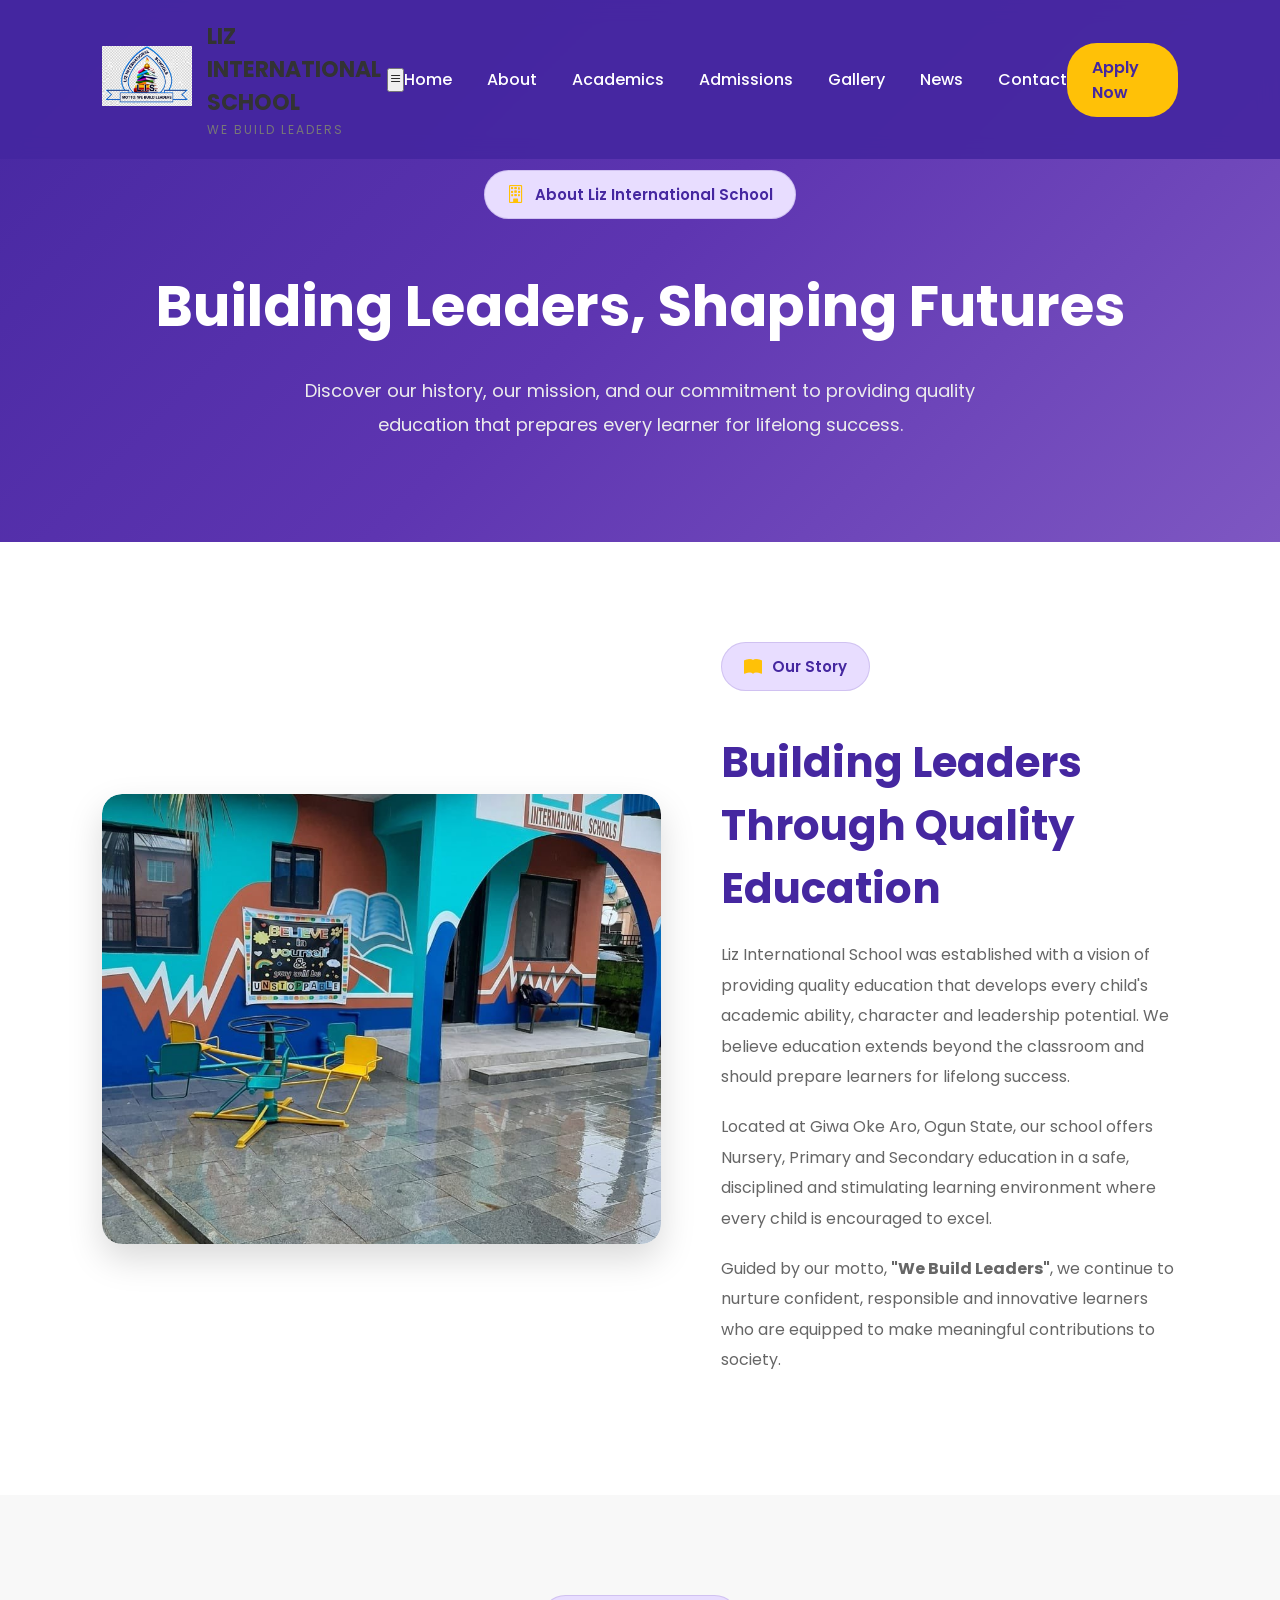
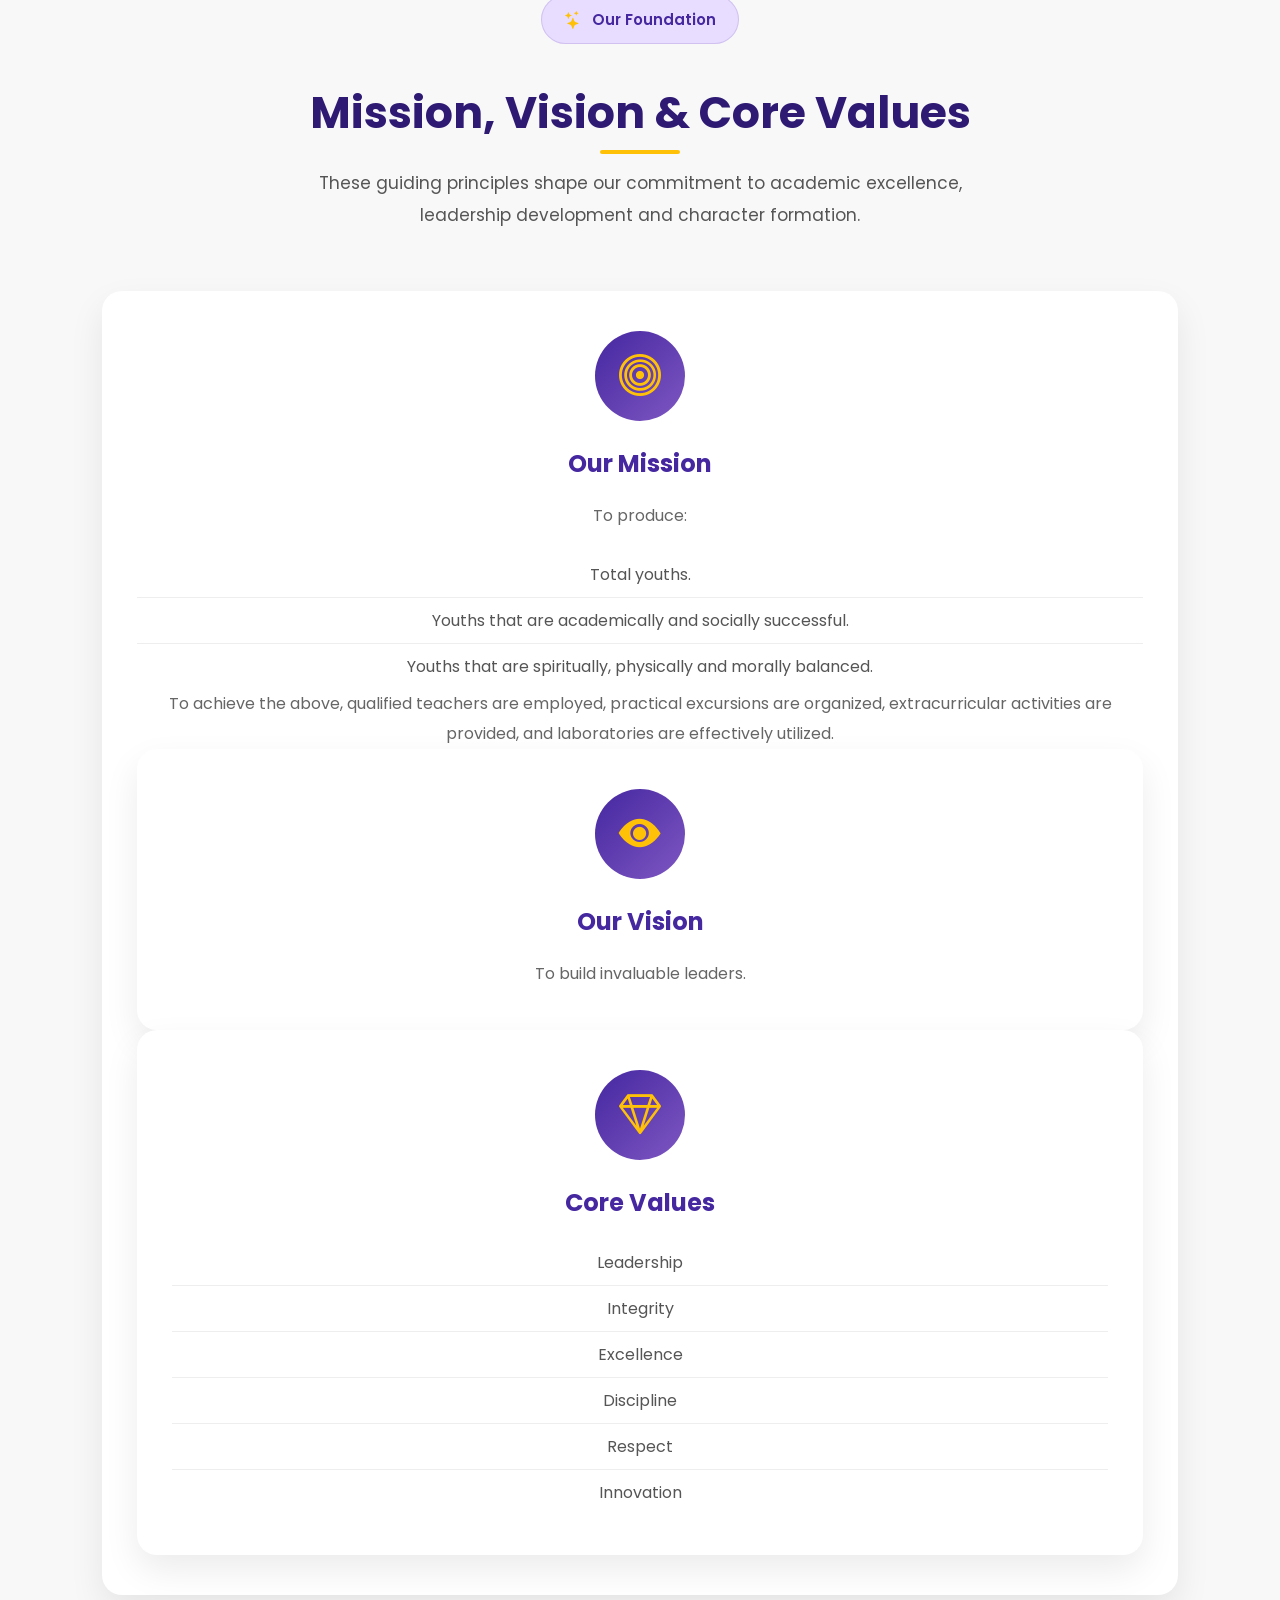
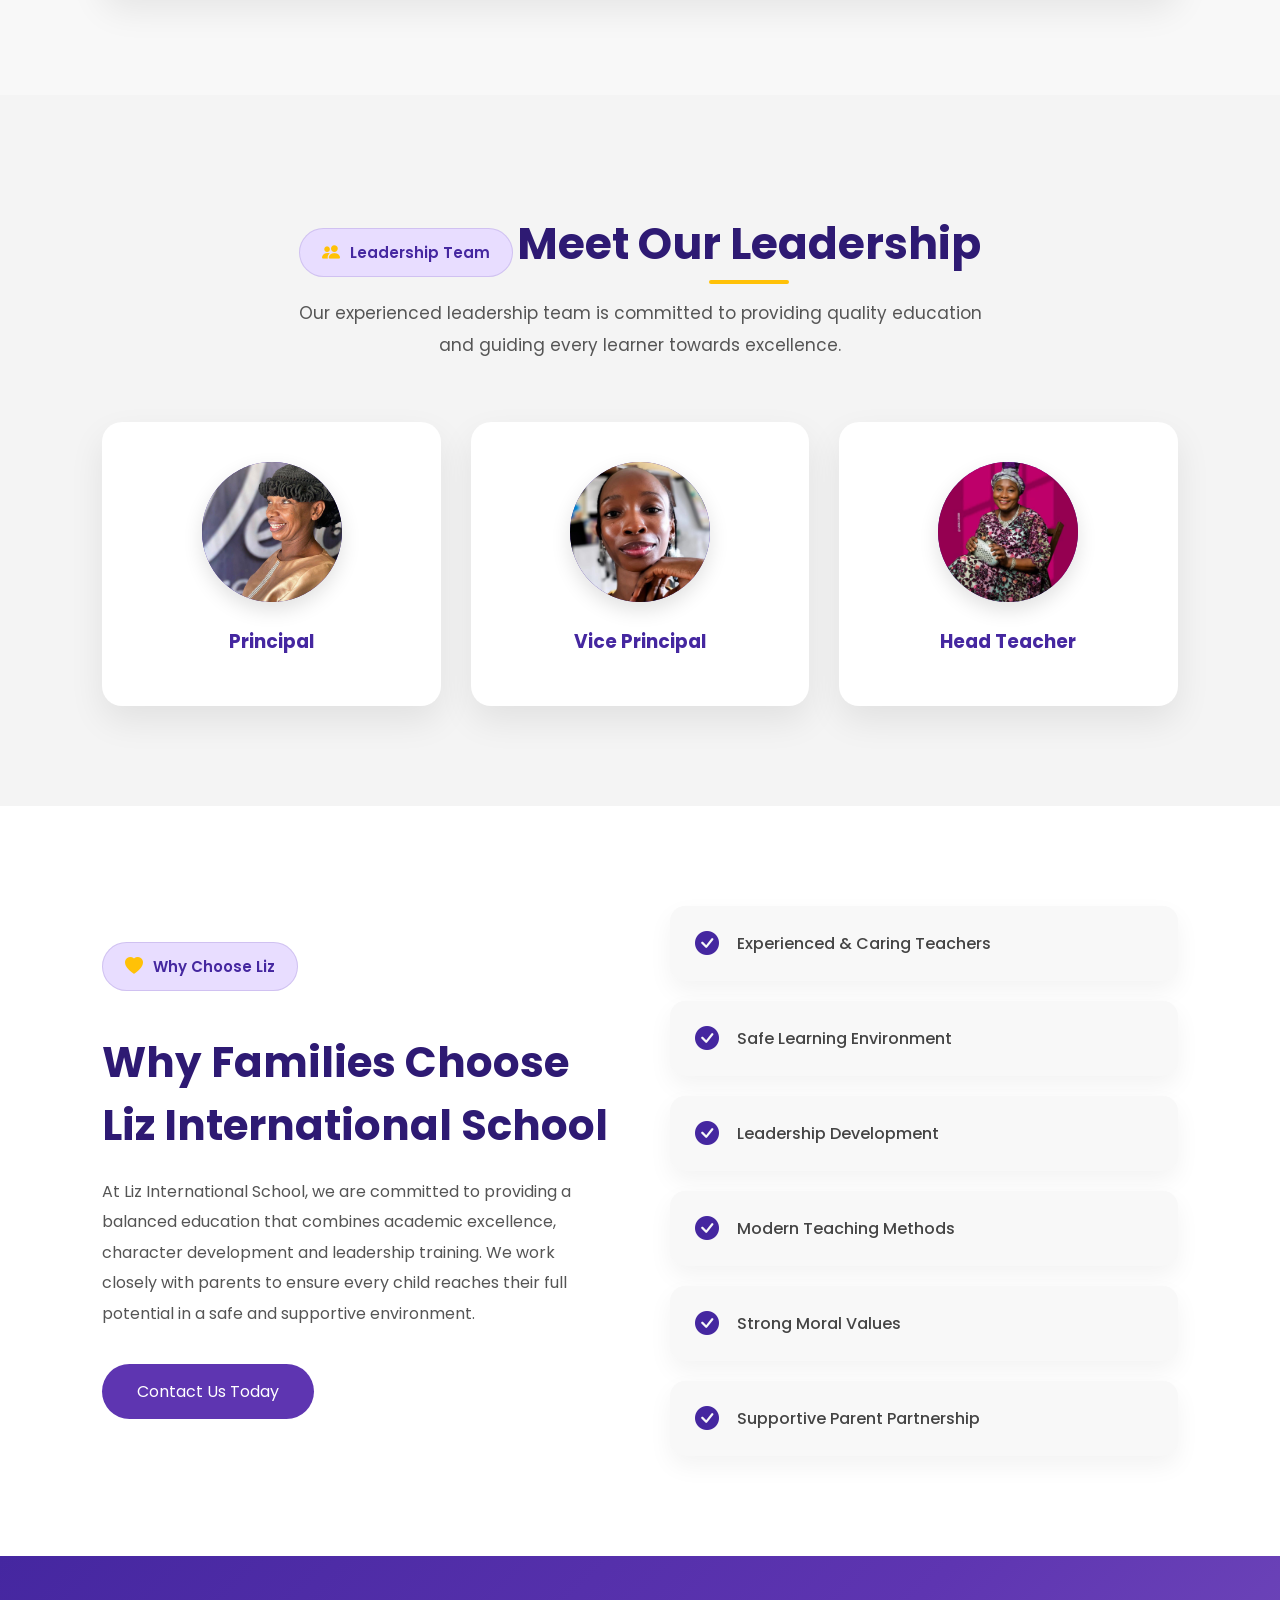
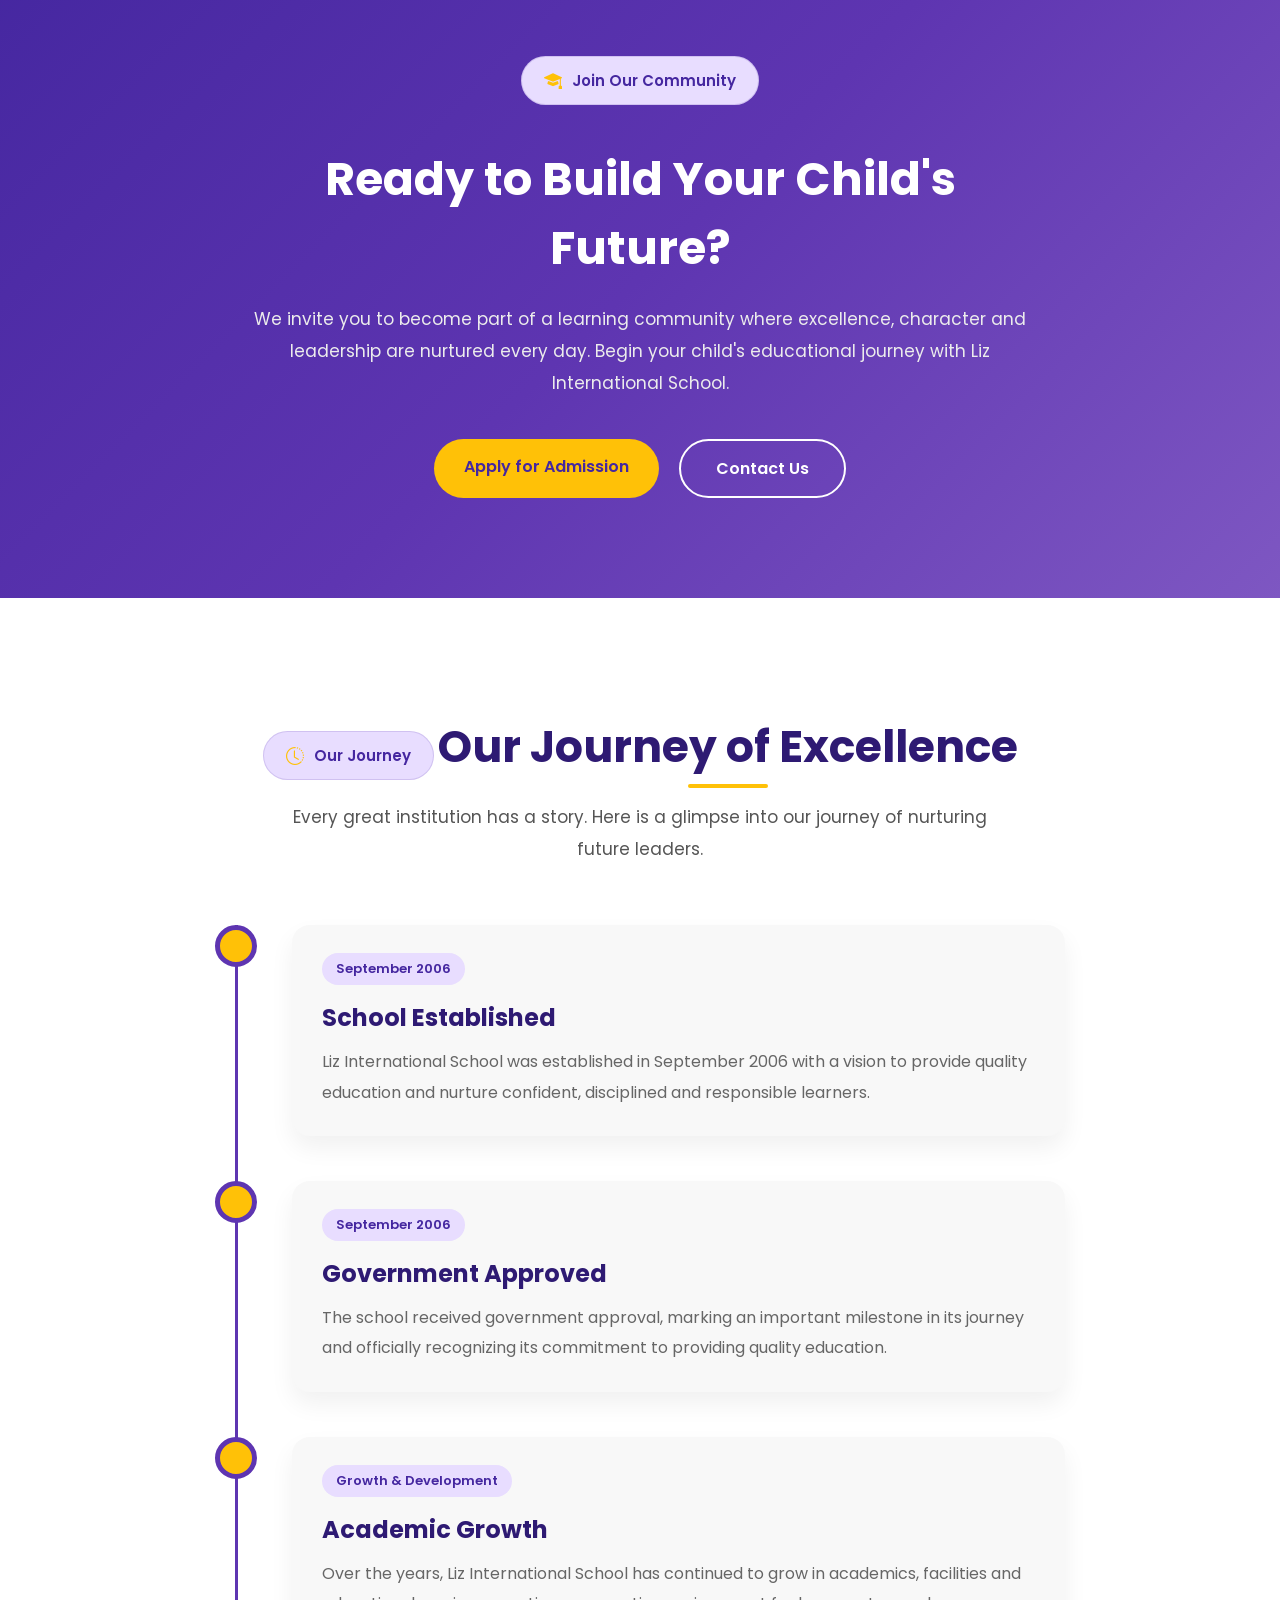
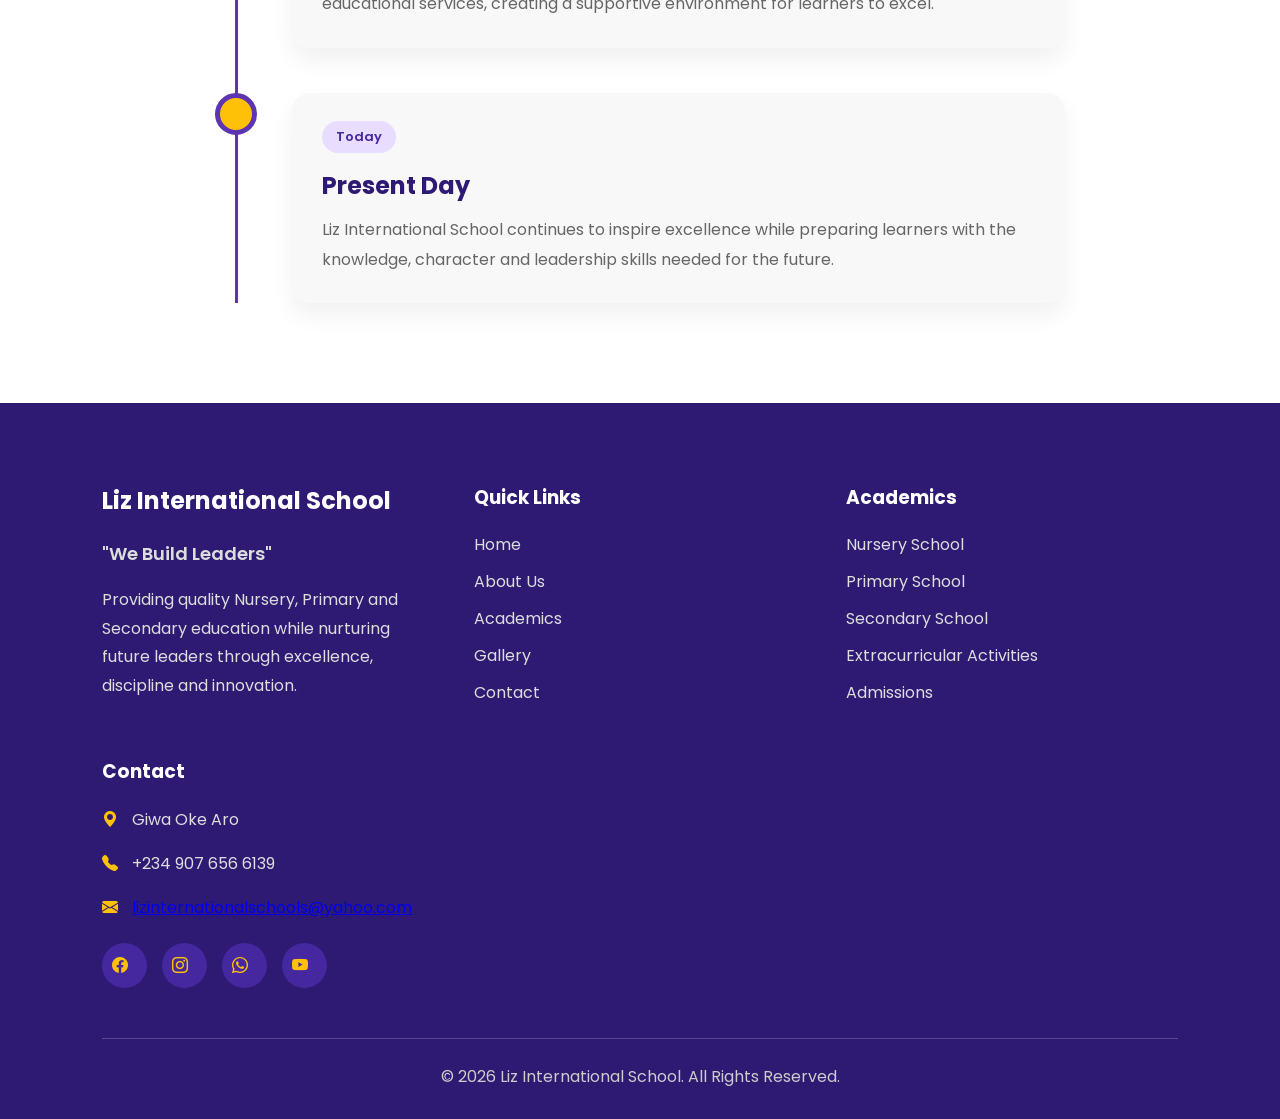
==== commit 88d2777d: "Update about.html" ====
--- a/about.html
+++ b/about.html
@@ -23,40 +23,42 @@
 
 <nav class="navbar">
 
-<div class="logo">
-
-<a href="index.html">
-
-<img src="images/logo.JPG.jpg" alt="Liz International School Logo">
-
-</a>
-
-<div class="logo-text">
-
-<h2>LIZ INTERNATIONAL SCHOOL</h2>
-
-<p>WE BUILD LEADERS</p>
-
-</div>
-
-<ul class="nav-links">
-
-<li><a href="index.html">Home</a></li>
-
-<li><a href="about.html">About</a></li>
-
-<li><a href="academics.html">Academics</a></li>
-
-<li><a href="admission.html">Admissions</a></li>
-
-<li><a href="gallery.html">Gallery</a></li>
-<li><a href="#">News</a></li>
-
-<li><a href="contact.html">Contact</a></li>
-
-</ul>
-
-<a href="admission.html" class="btn">Apply Now</a>
+    <div class="logo">
+
+        <a href="index.html">
+            <img src="images/logo.JPG.jpg" alt="Liz International School Logo">
+        </a>
+
+        <div class="logo-text">
+            <h2>LIZ INTERNATIONAL SCHOOL</h2>
+            <p>WE BUILD LEADERS</p>
+        </div>
+
+    </div>
+
+    <button class="menu-toggle" id="menuToggle" aria-label="Open menu">
+        <i class="bi bi-list"></i>
+    </button>
+
+    <ul class="nav-links" id="navLinks">
+
+        <li><a href="index.html">Home</a></li>
+        <li><a href="about.html">About</a></li>
+        <li><a href="academics.html">Academics</a></li>
+        <li><a href="admission.html">Admissions</a></li>
+        <li><a href="gallery.html">Gallery</a></li>
+        <li><a href="#">News</a></li>
+        <li><a href="contact.html">Contact</a></li>
+
+        <li class="mobile-apply">
+            <a href="admission.html" class="btn">Apply Now</a>
+        </li>
+
+    </ul>
+
+    <a href="admission.html" class="btn desktop-apply">
+        Apply Now
+    </a>
 
 </nav>
 <section class="page-banner">
@@ -604,4 +606,4 @@
 <script src="js/script.js"></script>
 
 </body>
-</html>+</html>
--- a/css/styles.css
+++ b/css/styles.css
@@ -722,27 +722,6 @@
     grid-template-columns:1fr;
 }
 
-
-    .navbar{
-
-        flex-direction:column;
-
-        gap:20px;
-
-        position:relative;
-
-    }
-
-    .nav-links{
-
-        flex-direction:column;
-
-        text-align:center;
-
-        gap:15px;
-
-    }
-
     .hero-left h1{
 
         font-size:42px;
@@ -1703,4 +1682,691 @@
 .facilities .section-title p,
 .why-us .section-title p{
     color:#f2f2f2;
-}+}
+/* ===========================
+   FINAL MOBILE RESPONSIVENESS
+=========================== */
+
+html,
+body{
+    width:100%;
+    overflow-x:hidden;
+}
+
+/* TABLET */
+
+@media (max-width:992px){
+
+    .navbar{
+        padding:15px 5%;
+    }
+
+    .nav-links{
+        gap:20px;
+    }
+
+    .hero{
+        grid-template-columns:1fr;
+        text-align:center;
+        gap:40px;
+        padding:150px 6% 70px;
+    }
+
+    .hero-left{
+        display:flex;
+        flex-direction:column;
+        align-items:center;
+    }
+
+    .hero-left h1{
+        font-size:48px;
+    }
+
+    .hero-left p{
+        max-width:700px;
+    }
+
+    .hero-buttons{
+        justify-content:center;
+    }
+
+    .hero-image{
+        width:100%;
+    }
+
+    .hero-image img{
+        width:100%;
+        max-width:650px;
+        height:380px;
+    }
+
+    .who-we-are-container{
+        gap:40px;
+    }
+
+    .principal-content{
+        grid-template-columns:1fr;
+        text-align:center;
+    }
+
+    .principal-image{
+        order:-1;
+    }
+
+    .principal-image img{
+        max-width:400px;
+        height:480px;
+    }
+
+    .footer-grid{
+        grid-template-columns:repeat(2,1fr);
+    }
+}
+
+
+/* MOBILE */
+
+@media (max-width:768px){
+
+    header{
+        min-height:auto;
+    }
+
+    /* NAVBAR */
+
+    .navbar{
+        position:relative;
+        width:100%;
+        padding:15px 5%;
+        flex-direction:column;
+        gap:15px;
+    }
+
+    .logo{
+        width:100%;
+        justify-content:center;
+        gap:10px;
+    }
+
+    .logo img{
+        width:65px;
+        height:65px;
+    }
+
+    .logo-text h2{
+        font-size:18px;
+    }
+
+    .logo-text p{
+        font-size:10px;
+        letter-spacing:1.5px;
+    }
+
+    .nav-links{
+        width:100%;
+        display:flex;
+        flex-direction:column;
+        align-items:center;
+        gap:12px;
+    }
+
+    .nav-links li{
+        width:100%;
+        text-align:center;
+    }
+
+    .nav-links a{
+        display:block;
+        padding:5px;
+        font-size:15px;
+    }
+
+    .navbar > .btn{
+        padding:10px 22px;
+        font-size:14px;
+    }
+
+
+    /* HERO */
+
+    .hero{
+        display:flex;
+        flex-direction:column;
+        min-height:auto;
+        padding:70px 6% 60px;
+        gap:45px;
+    }
+
+    .hero-left{
+        width:100%;
+    }
+
+    .hero-tag{
+        font-size:12px;
+        padding:8px 15px;
+    }
+
+    .hero-left h1{
+        font-size:36px;
+        line-height:1.25;
+        margin:18px 0;
+    }
+
+    .hero-left p{
+        font-size:15px;
+        line-height:1.8;
+        margin-bottom:25px;
+    }
+
+    .hero-buttons{
+        width:100%;
+        flex-direction:column;
+        align-items:center;
+        gap:12px;
+    }
+
+    .primary-btn,
+    .secondary-btn{
+        width:100%;
+        max-width:300px;
+        text-align:center;
+        padding:13px 25px;
+    }
+
+    .hero-image{
+        width:100%;
+    }
+
+    .hero-image img{
+        width:100%;
+        height:260px;
+        max-width:100%;
+        border-radius:18px;
+    }
+
+
+    /* GENERAL SECTION SPACING */
+
+    .welcome,
+    .who-we-are,
+    .why-us,
+    .academics,
+    .facilities,
+    .gallery,
+    .principal,
+    .testimonials,
+    .news,
+    .contact{
+        padding:70px 6%;
+    }
+
+
+    /* SECTION TITLES */
+
+    .section-title{
+        margin-bottom:40px;
+    }
+
+    .section-title h2,
+    .why-us .section-title h2,
+    .news .section-title h2{
+        font-size:32px;
+        line-height:1.3;
+    }
+
+    .section-title p,
+    .why-us .section-title p{
+        font-size:15px;
+        line-height:1.8;
+    }
+
+
+    /* WELCOME */
+
+    .welcome-container{
+        flex-direction:column;
+        gap:35px;
+        text-align:center;
+    }
+
+    .welcome-image,
+    .welcome-text{
+        width:100%;
+    }
+
+    .welcome-text h2{
+        font-size:34px;
+    }
+
+
+    /* WHO WE ARE */
+
+    .who-we-are-container{
+        grid-template-columns:1fr;
+        gap:35px;
+        text-align:center;
+    }
+
+    .who-we-are-image{
+        height:280px;
+    }
+
+    .who-we-are-content h2{
+        font-size:34px;
+    }
+
+    .who-we-are-content p{
+        font-size:15px;
+    }
+
+
+    /* WHY CHOOSE US */
+
+    .cards{
+        flex-direction:column;
+        align-items:center;
+    }
+
+    .card{
+        width:100%;
+        max-width:400px;
+    }
+
+
+    /* ACADEMICS */
+
+    .programmes{
+        grid-template-columns:1fr;
+    }
+
+    .programme{
+        padding:30px 25px;
+    }
+
+
+    /* FACILITIES */
+
+    .facility-grid{
+        grid-template-columns:1fr;
+    }
+
+    .facility-card{
+        width:100%;
+    }
+
+
+    /* STATISTICS */
+
+    .stats{
+        padding:70px 6%;
+    }
+
+    .stats-overlay{
+        grid-template-columns:1fr 1fr;
+        gap:35px 20px;
+    }
+
+    .stat-box h2{
+        font-size:40px;
+    }
+
+    .stat-box p{
+        font-size:15px;
+    }
+
+
+    /* WAVE */
+
+    .wave svg{
+        height:70px;
+    }
+
+    .wave-purple svg{
+        height:70px;
+    }
+
+
+    /* GALLERY */
+
+    .gallery-grid{
+        grid-template-columns:1fr;
+        gap:20px;
+    }
+
+    .gallery-item{
+        height:auto;
+    }
+
+    .gallery-item img{
+        width:100%;
+        height:240px;
+        object-fit:cover;
+    }
+
+    .gallery-item:nth-child(6){
+        transform:none;
+    }
+
+    .gallery-special img{
+        height:auto;
+        object-fit:contain;
+    }
+
+
+    /* PRINCIPAL */
+
+    .principal-content{
+        grid-template-columns:1fr;
+        gap:35px;
+        text-align:center;
+    }
+
+    .principal-image{
+        order:-1;
+    }
+
+    .principal-image img{
+        width:100%;
+        max-width:350px;
+        height:430px;
+    }
+
+    .principal-text h2{
+        font-size:34px;
+    }
+
+    .principal-text p{
+        font-size:15px;
+    }
+
+
+    /* TESTIMONIALS */
+
+    .testimonial-grid{
+        grid-template-columns:1fr;
+    }
+
+    .testimonial-card{
+        width:100%;
+        padding:30px 25px;
+    }
+
+
+    /* NEWS */
+
+    .news-grid{
+        grid-template-columns:1fr;
+    }
+
+    .news-card{
+        width:100%;
+        padding:22px;
+        gap:15px;
+    }
+
+    .news-date{
+        min-width:60px;
+        height:70px;
+    }
+
+    .news-date h3{
+        font-size:25px;
+    }
+
+    .news-date span{
+        font-size:11px;
+    }
+
+    .news-content{
+        padding:0;
+    }
+
+
+    /* CONTACT */
+
+    .contact-container{
+        grid-template-columns:1fr;
+        gap:30px;
+    }
+
+    .contact-box{
+        padding:18px;
+        gap:15px;
+    }
+
+    .contact-box i{
+        font-size:24px;
+        width:30px;
+    }
+
+    .contact-box h3{
+        font-size:16px;
+    }
+
+    .contact-box p{
+        font-size:14px;
+        word-break:break-word;
+    }
+
+    .contact-form{
+        padding:25px 18px;
+    }
+
+
+    /* FOOTER */
+
+    .footer{
+        padding:60px 6% 25px;
+    }
+
+    .footer-grid{
+        grid-template-columns:1fr;
+        gap:35px;
+        text-align:center;
+    }
+
+    .social-icons{
+        justify-content:center;
+    }
+
+}
+
+
+/* SMALL PHONES */
+
+@media (max-width:480px){
+
+    .logo img{
+        width:55px;
+        height:55px;
+    }
+
+    .logo-text h2{
+        font-size:16px;
+    }
+
+    .logo-text p{
+        font-size:9px;
+    }
+
+    .hero-left h1{
+        font-size:30px;
+    }
+
+    .hero-left p{
+        font-size:14px;
+    }
+
+    .hero-image img{
+        height:220px;
+    }
+
+    .section-title h2,
+    .why-us .section-title h2,
+    .news .section-title h2{
+        font-size:28px;
+    }
+
+    .welcome-text h2,
+    .who-we-are-content h2,
+    .principal-text h2{
+        font-size:30px;
+    }
+
+    .stats-overlay{
+        grid-template-columns:1fr;
+    }
+
+    .stat-box h2{
+        font-size:38px;
+    }
+
+    .gallery-item img{
+        height:210px;
+    }
+
+    .principal-image img{
+        height:380px;
+    }
+
+    .news-card{
+        flex-direction:column;
+    }
+
+    .news-date{
+        width:70px;
+    }
+
+}
+```css
+/* ===========================
+   MOBILE HAMBURGER MENU
+=========================== */
+
+.menu-toggle{
+    display:none;
+    background:transparent;
+    border:none;
+    color:#fff;
+    font-size:32px;
+    cursor:pointer;
+    padding:5px;
+}
+
+.mobile-apply{
+    display:none;
+}
+
+@media (max-width:768px){
+
+    .navbar{
+        position:relative;
+        width:100%;
+        padding:12px 5%;
+        flex-direction:row;
+        justify-content:space-between;
+        align-items:center;
+        gap:0;
+    }
+
+    .logo{
+        width:auto;
+        display:flex;
+        align-items:center;
+        justify-content:flex-start;
+        gap:10px;
+    }
+
+    .logo img{
+        width:55px;
+        height:55px;
+    }
+
+    .logo-text h2{
+        font-size:16px;
+    }
+
+    .logo-text p{
+        font-size:9px;
+        letter-spacing:1.5px;
+    }
+
+    /* HAMBURGER */
+
+    .menu-toggle{
+        display:block;
+        flex-shrink:0;
+        z-index:1001;
+    }
+
+    /* MENU IS COMPLETELY HIDDEN */
+
+    .nav-links{
+        display:none;
+        position:absolute;
+        top:100%;
+        left:0;
+        width:100%;
+
+        background:#4527A0;
+
+        flex-direction:column;
+        align-items:center;
+
+        gap:0;
+        padding:15px 6% 20px;
+
+        list-style:none;
+
+        box-shadow:0 10px 25px rgba(0,0,0,.2);
+
+        z-index:1000;
+    }
+
+    /* MENU OPENS */
+
+    .nav-links.active{
+        display:flex;
+    }
+
+    .nav-links li{
+        width:100%;
+        text-align:center;
+    }
+
+    .nav-links li a{
+        display:block;
+        width:100%;
+        padding:11px 10px;
+
+        color:#fff;
+        text-decoration:none;
+
+        font-size:15px;
+    }
+
+    .nav-links li a:hover{
+        color:#FFC107;
+    }
+
+    /* APPLY BUTTON INSIDE MOBILE MENU */
+
+    .mobile-apply{
+        display:block !important;
+        margin-top:8px;
+    }
+
+    .mobile-apply .btn{
+        display:inline-block;
+        width:auto;
+        padding:10px 25px;
+    }
+
+    /* HIDE DESKTOP APPLY BUTTON */
+
+    .desktop-apply{
+        display:none;
+    }
+
+}
+```
